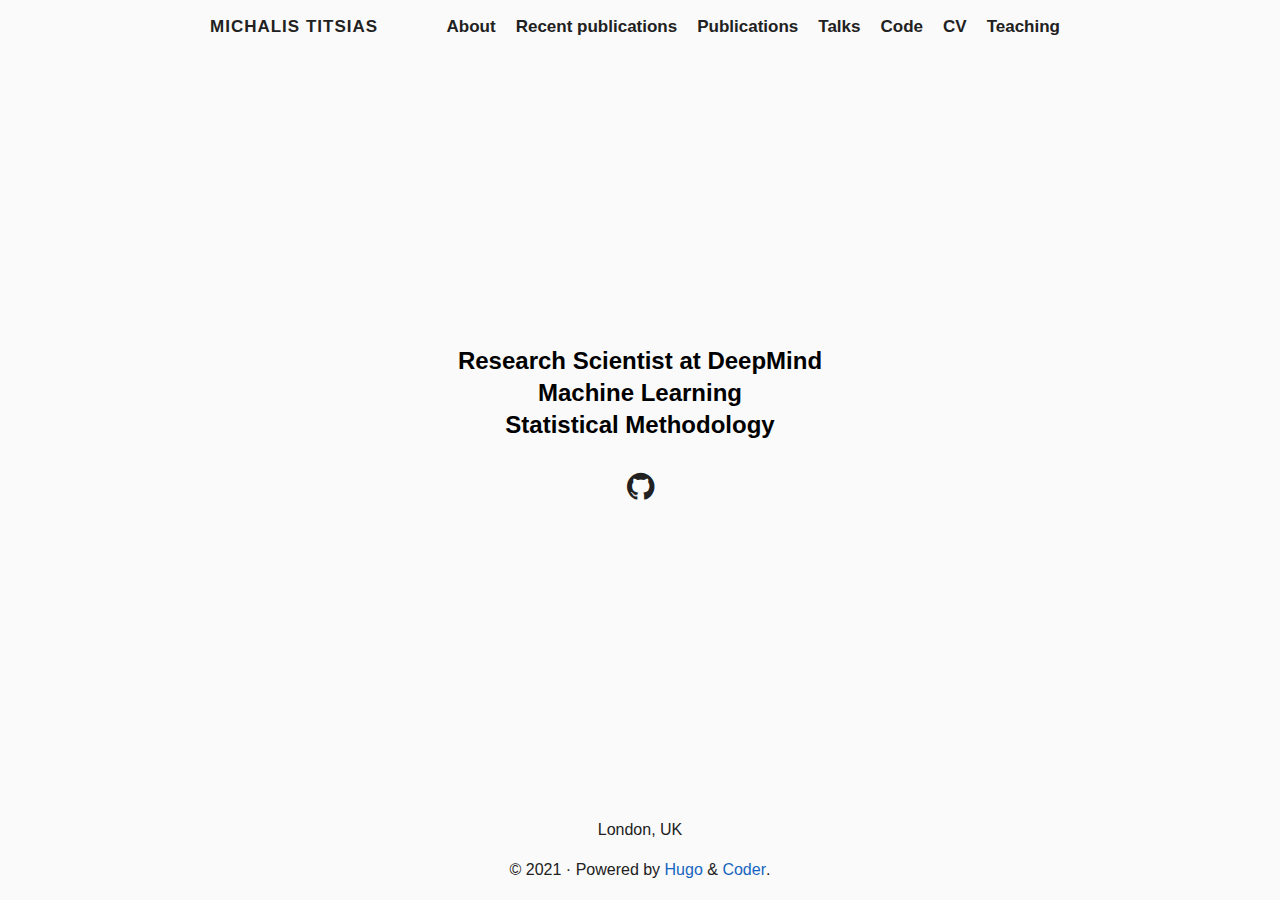
==== index.html @ 5d1ee948 "updates" ====
<!DOCTYPE html>
<html lang="en">

  <head>
    <meta charset="utf-8">
    <meta name="viewport" content="width=device-width, initial-scale=1.0">
    <meta http-equiv="Content-Language" content="en">
    <meta name="color-scheme" content="light dark">

    
      <meta http-equiv="Content-Security-Policy" content="upgrade-insecure-requests; block-all-mixed-content; default-src 'self'; child-src 'self'; font-src 'self' https://fonts.gstatic.com https://cdn.jsdelivr.net/; form-action 'self'; frame-src 'self'; img-src 'self'; object-src 'none'; style-src 'self' 'unsafe-inline' https://fonts.googleapis.com/ https://cdn.jsdelivr.net/; script-src 'self' 'unsafe-inline' https://www.google-analytics.com; prefetch-src 'self'; connect-src 'self' https://www.google-analytics.com;">

    

    
    <meta name="description" content="Michalis Titsias website">
    <meta name="keywords" content="machine learning, research, personal">

    <meta name="twitter:card" content="summary"/>
<meta name="twitter:title" content="Michalis Titsias"/>
<meta name="twitter:description" content="Michalis Titsias website"/>

    <meta property="og:title" content="Michalis Titsias" />
<meta property="og:description" content="Michalis Titsias website" />
<meta property="og:type" content="website" />
<meta property="og:url" content="http://www.example.com/" />



    <title>Michalis Titsias</title>

    
      <link rel="canonical" href="http://www.example.com/">
    

    <link rel="preload" href="/fonts/forkawesome-webfont.woff2?v=1.2.0" as="font" type="font/woff2" crossorigin>

    
      
      
      <link rel="stylesheet" href="/css/coder.min.f4b9c69e72abd91b9f4a76aef01000bb47e1394b74d4f9928d86a67f8f2f0712.css" integrity="sha256-9LnGnnKr2RufSnau8BAAu0fhOUt01PmSjYamf48vBxI=" crossorigin="anonymous" media="screen" />
    

    

    

    

    

    <link rel="icon" type="image/png" href="/images/favicon-32x32.png" sizes="32x32">
    <link rel="icon" type="image/png" href="/images/favicon-16x16.png" sizes="16x16">

    <link rel="apple-touch-icon" href="/images/apple-touch-icon.png">
    <link rel="apple-touch-icon" sizes="180x180" href="/images/apple-touch-icon.png">

    <link rel="alternate" type="application/rss+xml" href="/index.xml" title="Michalis Titsias" />
    <meta name="generator" content="Hugo 0.82.1" />
  </head>

  
  
  <body class="preload-transitions colorscheme-light">
    

    <main class="wrapper">
      <nav class="navigation">
  <section class="container">
    <a class="navigation-title" href="/">
      Michalis Titsias
    </a>
    
      <input type="checkbox" id="menu-toggle" />
      <label class="menu-button float-right" for="menu-toggle">
        <i class="fa fa-bars fa-fw" aria-hidden="true"></i>
      </label>
      <ul class="navigation-list">
        
          
            <li class="navigation-item">
              <a class="navigation-link" href="/about/">About</a>
            </li>
          
            <li class="navigation-item">
              <a class="navigation-link" href="/recent_publications/">Recent publications</a>
            </li>
          
            <li class="navigation-item">
              <a class="navigation-link" href="/publications/">Publications</a>
            </li>
          
            <li class="navigation-item">
              <a class="navigation-link" href="/talks/">Talks</a>
            </li>
          
            <li class="navigation-item">
              <a class="navigation-link" href="/code/">Code</a>
            </li>
          
            <li class="navigation-item">
              <a class="navigation-link" href="/cv/">CV</a>
            </li>
          
            <li class="navigation-item">
              <a class="navigation-link" href="/teaching/">Teaching</a>
            </li>
          
        
        
      </ul>
    
  </section>
</nav>


      <div class="content">
        
  <section class="container centered">
  <div class="about">
    
    
    <h1></h1>
    
    <h2>Research Scientist at DeepMind<br>Machine Learning<br>Statistical Methodology<br></h2>
    
    
    <ul>
      
        
          <li>
            <a href="https://github.com/mtitsias/" aria-label="Github"   >
              <i class="fa fa-github" aria-hidden="true"></i>
            </a>
          </li>
        
      
    </ul>
    
  </div>
</section>


      </div>

      
  <footer class="footer">
    <section class="container">
      
        <p>London, UK</p>
      
      
        ©
        
        2021
        
      
      
         · 
        Powered by <a href="https://gohugo.io/">Hugo</a> & <a href="https://github.com/luizdepra/hugo-coder/">Coder</a>.
      
      
        
      
    </section>
  </footer>


    </main>

    
      
      <script src="/js/coder.min.03b17769f4f91ae35667e1f2a1ca8c16f50562576cf90ff32b3179926914daa5.js" integrity="sha256-A7F3afT5GuNWZ&#43;HyocqMFvUFYlds&#43;Q/zKzF5kmkU2qU="></script>
    

    

    

    

    

    

    

    

    
  </body>

</html>
---- css/coder.min.f4b9c69e72abd91b9f4a76aef01000bb47e1394b74d4f9928d86a67f8f2f0712.css ----
@charset "UTF-8";/*!normalize.css v8.0.1 | MIT License | github.com/necolas/normalize.css*/html{line-height:1.15;-webkit-text-size-adjust:100%}body{margin:0}main{display:block}h1{font-size:2em;margin:.67em 0}hr{box-sizing:content-box;height:0;overflow:visible}pre{font-family:monospace,monospace;font-size:1em}a{background-color:initial;word-wrap:break-word}abbr[title]{border-bottom:none;text-decoration:underline;text-decoration:underline dotted}b,strong{font-weight:bolder}code,kbd,samp{font-family:monospace,monospace;font-size:1em}small{font-size:80%}sub,sup{font-size:75%;line-height:0;position:relative;vertical-align:baseline}sub{bottom:-.25em}sup{top:-.5em}img{border-style:none}button,input,optgroup,select,textarea{font-family:inherit;font-size:100%;line-height:1.15;margin:0}button,input{overflow:visible}button,select{text-transform:none}button,[type=button],[type=reset],[type=submit]{-webkit-appearance:button}button::-moz-focus-inner,[type=button]::-moz-focus-inner,[type=reset]::-moz-focus-inner,[type=submit]::-moz-focus-inner{border-style:none;padding:0}button:-moz-focusring,[type=button]:-moz-focusring,[type=reset]:-moz-focusring,[type=submit]:-moz-focusring{outline:1px dotted ButtonText}fieldset{padding:.35em .75em .625em}legend{box-sizing:border-box;color:inherit;display:table;max-width:100%;padding:0;white-space:normal}progress{vertical-align:baseline}textarea{overflow:auto}[type=checkbox],[type=radio]{box-sizing:border-box;padding:0}[type=number]::-webkit-inner-spin-button,[type=number]::-webkit-outer-spin-button{height:auto}[type=search]{-webkit-appearance:textfield;outline-offset:-2px}[type=search]::-webkit-search-decoration{-webkit-appearance:none}::-webkit-file-upload-button{-webkit-appearance:button;font:inherit}details{display:block}summary{display:list-item}template{display:none}[hidden]{display:none}/*!Fork Awesome 1.2.0
License - https://forkaweso.me/Fork-Awesome/license
Copyright 2018 Dave Gandy & Fork Awesome
Permission is hereby granted, free of charge, to any person obtaining a copy of this software and associated documentation files (the "Software"), to deal in the Software without restriction, including without limitation the rights to use, copy, modify, merge, publish, distribute, sublicense, and/or sell copies of the Software, and to permit persons to whom the Software is furnished to do so, subject to the following conditions:
The above copyright notice and this permission notice shall be included in all copies or substantial portions of the Software.
THE SOFTWARE IS PROVIDED "AS IS", WITHOUT WARRANTY OF ANY KIND, EXPRESS OR IMPLIED, INCLUDING BUT NOT LIMITED TO THE WARRANTIES OF MERCHANTABILITY, FITNESS FOR A PARTICULAR PURPOSE AND NONINFRINGEMENT. IN NO EVENT SHALL THE AUTHORS OR COPYRIGHT HOLDERS BE LIABLE FOR ANY CLAIM, DAMAGES OR OTHER LIABILITY, WHETHER IN AN ACTION OF CONTRACT, TORT OR OTHERWISE, ARISING FROM, OUT OF OR IN CONNECTION WITH THE SOFTWARE OR THE USE OR OTHER DEALINGS IN THE SOFTWARE.*/@font-face{font-family:forkawesome;src:url(../fonts/forkawesome-webfont.eot?v=1.2.0);src:url(../fonts/forkawesome-webfont.eot?#iefix&v=1.2.0)format("embedded-opentype"),url(../fonts/forkawesome-webfont.woff2?v=1.2.0)format("woff2"),url(../fonts/forkawesome-webfont.woff?v=1.2.0)format("woff"),url(../fonts/forkawesome-webfont.ttf?v=1.2.0)format("truetype"),url(../fonts/forkawesome-webfont.svg?v=1.2.0#forkawesomeregular)format("svg");font-weight:400;font-style:normal;font-display:block}.fa{display:inline-block;font:14px/1 ForkAwesome;font-size:inherit;text-rendering:auto;-webkit-font-smoothing:antialiased;-moz-osx-font-smoothing:grayscale}.fa-lg{font-size:1.33333333em;line-height:.75em;vertical-align:-15%}.fa-2x{font-size:2em}.fa-3x{font-size:3em}.fa-4x{font-size:4em}.fa-5x{font-size:5em}.fa-fw{width:1.28571429em;text-align:center}.fa-ul{padding-left:0;margin-left:2.14285714em;list-style-type:none}.fa-ul>li{position:relative}.fa-li{position:absolute;left:-2.14285714em;width:2.14285714em;top:.14285714em;text-align:center}.fa-li.fa-lg{left:-1.85714286em}.fa-border{padding:.2em .25em .15em;border:solid .08em #eee;border-radius:.1em}.fa-pull-left{float:left}.fa-pull-right{float:right}.fa.fa-pull-left{margin-right:.3em}.fa.fa-pull-right{margin-left:.3em}.pull-right{float:right}.pull-left{float:left}.fa.pull-left{margin-right:.3em}.fa.pull-right{margin-left:.3em}.fa-spin{-webkit-animation:fa-spin 2s infinite linear;animation:fa-spin 2s infinite linear}.fa-pulse{-webkit-animation:fa-spin 1s infinite steps(8);animation:fa-spin 1s infinite steps(8)}@-webkit-keyframes fa-spin{0%{-webkit-transform:rotate(0deg);transform:rotate(0deg)}100%{-webkit-transform:rotate(359deg);transform:rotate(359deg)}}@keyframes fa-spin{0%{-webkit-transform:rotate(0deg);transform:rotate(0deg)}100%{-webkit-transform:rotate(359deg);transform:rotate(359deg)}}.fa-rotate-90{-ms-filter:"progid:DXImageTransform.Microsoft.BasicImage(rotation=1)";-webkit-transform:rotate(90deg);-ms-transform:rotate(90deg);transform:rotate(90deg)}.fa-rotate-180{-ms-filter:"progid:DXImageTransform.Microsoft.BasicImage(rotation=2)";-webkit-transform:rotate(180deg);-ms-transform:rotate(180deg);transform:rotate(180deg)}.fa-rotate-270{-ms-filter:"progid:DXImageTransform.Microsoft.BasicImage(rotation=3)";-webkit-transform:rotate(270deg);-ms-transform:rotate(270deg);transform:rotate(270deg)}.fa-flip-horizontal{-ms-filter:"progid:DXImageTransform.Microsoft.BasicImage(rotation=0, mirror=1)";-webkit-transform:scale(-1,1);-ms-transform:scale(-1,1);transform:scale(-1,1)}.fa-flip-vertical{-ms-filter:"progid:DXImageTransform.Microsoft.BasicImage(rotation=2, mirror=1)";-webkit-transform:scale(1,-1);-ms-transform:scale(1,-1);transform:scale(1,-1)}:root .fa-rotate-90,:root .fa-rotate-180,:root .fa-rotate-270,:root .fa-flip-horizontal,:root .fa-flip-vertical{filter:none}.fa-stack{position:relative;display:inline-block;width:2em;height:2em;line-height:2em;vertical-align:middle}.fa-stack-1x,.fa-stack-2x{position:absolute;left:0;width:100%;text-align:center}.fa-stack-1x{line-height:inherit}.fa-stack-2x{font-size:2em}.fa-inverse{color:#fff}.fa-glass:before{content:"\f000"}.fa-music:before{content:"\f001"}.fa-search:before{content:"\f002"}.fa-envelope-o:before{content:"\f003"}.fa-heart:before{content:"\f004"}.fa-star:before{content:"\f005"}.fa-star-o:before{content:"\f006"}.fa-user:before{content:"\f007"}.fa-film:before{content:"\f008"}.fa-th-large:before{content:"\f009"}.fa-th:before{content:"\f00a"}.fa-th-list:before{content:"\f00b"}.fa-check:before{content:"\f00c"}.fa-remove:before,.fa-close:before,.fa-times:before{content:"\f00d"}.fa-search-plus:before{content:"\f00e"}.fa-search-minus:before{content:"\f010"}.fa-power-off:before{content:"\f011"}.fa-signal:before{content:"\f012"}.fa-gear:before,.fa-cog:before{content:"\f013"}.fa-trash-o:before{content:"\f014"}.fa-home:before{content:"\f015"}.fa-file-o:before{content:"\f016"}.fa-clock-o:before{content:"\f017"}.fa-road:before{content:"\f018"}.fa-download:before{content:"\f019"}.fa-arrow-circle-o-down:before{content:"\f01a"}.fa-arrow-circle-o-up:before{content:"\f01b"}.fa-inbox:before{content:"\f01c"}.fa-play-circle-o:before{content:"\f01d"}.fa-rotate-right:before,.fa-repeat:before{content:"\f01e"}.fa-sync:before,.fa-refresh:before{content:"\f021"}.fa-list-alt:before{content:"\f022"}.fa-lock:before{content:"\f023"}.fa-flag:before{content:"\f024"}.fa-headphones:before{content:"\f025"}.fa-volume-off:before{content:"\f026"}.fa-volume-down:before{content:"\f027"}.fa-volume-up:before{content:"\f028"}.fa-qrcode:before{content:"\f029"}.fa-barcode:before{content:"\f02a"}.fa-tag:before{content:"\f02b"}.fa-tags:before{content:"\f02c"}.fa-book:before{content:"\f02d"}.fa-bookmark:before{content:"\f02e"}.fa-print:before{content:"\f02f"}.fa-camera:before{content:"\f030"}.fa-font:before{content:"\f031"}.fa-bold:before{content:"\f032"}.fa-italic:before{content:"\f033"}.fa-text-height:before{content:"\f034"}.fa-text-width:before{content:"\f035"}.fa-align-left:before{content:"\f036"}.fa-align-center:before{content:"\f037"}.fa-align-right:before{content:"\f038"}.fa-align-justify:before{content:"\f039"}.fa-list:before{content:"\f03a"}.fa-dedent:before,.fa-outdent:before{content:"\f03b"}.fa-indent:before{content:"\f03c"}.fa-video:before,.fa-video-camera:before{content:"\f03d"}.fa-photo:before,.fa-image:before,.fa-picture-o:before{content:"\f03e"}.fa-pencil:before{content:"\f040"}.fa-map-marker:before{content:"\f041"}.fa-adjust:before{content:"\f042"}.fa-tint:before{content:"\f043"}.fa-edit:before,.fa-pencil-square-o:before{content:"\f044"}.fa-share-square-o:before{content:"\f045"}.fa-check-square-o:before{content:"\f046"}.fa-arrows:before{content:"\f047"}.fa-step-backward:before{content:"\f048"}.fa-fast-backward:before{content:"\f049"}.fa-backward:before{content:"\f04a"}.fa-play:before{content:"\f04b"}.fa-pause:before{content:"\f04c"}.fa-stop:before{content:"\f04d"}.fa-forward:before{content:"\f04e"}.fa-fast-forward:before{content:"\f050"}.fa-step-forward:before{content:"\f051"}.fa-eject:before{content:"\f052"}.fa-chevron-left:before{content:"\f053"}.fa-chevron-right:before{content:"\f054"}.fa-plus-circle:before{content:"\f055"}.fa-minus-circle:before{content:"\f056"}.fa-times-circle:before{content:"\f057"}.fa-check-circle:before{content:"\f058"}.fa-question-circle:before{content:"\f059"}.fa-info-circle:before{content:"\f05a"}.fa-crosshairs:before{content:"\f05b"}.fa-times-circle-o:before{content:"\f05c"}.fa-check-circle-o:before{content:"\f05d"}.fa-ban:before{content:"\f05e"}.fa-arrow-left:before{content:"\f060"}.fa-arrow-right:before{content:"\f061"}.fa-arrow-up:before{content:"\f062"}.fa-arrow-down:before{content:"\f063"}.fa-mail-forward:before,.fa-share:before{content:"\f064"}.fa-expand:before{content:"\f065"}.fa-compress:before{content:"\f066"}.fa-plus:before{content:"\f067"}.fa-minus:before{content:"\f068"}.fa-asterisk:before{content:"\f069"}.fa-exclamation-circle:before{content:"\f06a"}.fa-gift:before{content:"\f06b"}.fa-leaf:before{content:"\f06c"}.fa-fire:before{content:"\f06d"}.fa-eye:before{content:"\f06e"}.fa-eye-slash:before{content:"\f070"}.fa-warning:before,.fa-exclamation-triangle:before{content:"\f071"}.fa-plane:before{content:"\f072"}.fa-calendar:before{content:"\f073"}.fa-random:before{content:"\f074"}.fa-comment:before{content:"\f075"}.fa-magnet:before{content:"\f076"}.fa-chevron-up:before{content:"\f077"}.fa-chevron-down:before{content:"\f078"}.fa-retweet:before{content:"\f079"}.fa-shopping-cart:before{content:"\f07a"}.fa-folder:before{content:"\f07b"}.fa-folder-open:before{content:"\f07c"}.fa-arrows-v:before{content:"\f07d"}.fa-arrows-h:before{content:"\f07e"}.fa-bar-chart-o:before,.fa-bar-chart:before{content:"\f080"}.fa-twitter-square:before{content:"\f081"}.fa-facebook-square:before{content:"\f082"}.fa-camera-retro:before{content:"\f083"}.fa-key:before{content:"\f084"}.fa-gears:before,.fa-cogs:before{content:"\f085"}.fa-comments:before{content:"\f086"}.fa-thumbs-o-up:before{content:"\f087"}.fa-thumbs-o-down:before{content:"\f088"}.fa-star-half:before{content:"\f089"}.fa-heart-o:before{content:"\f08a"}.fa-sign-out:before{content:"\f08b"}.fa-linkedin-square:before{content:"\f08c"}.fa-thumb-tack:before{content:"\f08d"}.fa-external-link:before{content:"\f08e"}.fa-sign-in:before{content:"\f090"}.fa-trophy:before{content:"\f091"}.fa-github-square:before{content:"\f092"}.fa-upload:before{content:"\f093"}.fa-lemon-o:before{content:"\f094"}.fa-phone:before{content:"\f095"}.fa-square-o:before{content:"\f096"}.fa-bookmark-o:before{content:"\f097"}.fa-phone-square:before{content:"\f098"}.fa-twitter:before{content:"\f099"}.fa-facebook-f:before,.fa-facebook:before{content:"\f09a"}.fa-github:before{content:"\f09b"}.fa-unlock:before{content:"\f09c"}.fa-credit-card:before{content:"\f09d"}.fa-feed:before,.fa-rss:before{content:"\f09e"}.fa-hdd-o:before{content:"\f0a0"}.fa-bullhorn:before{content:"\f0a1"}.fa-bell-o:before{content:"\f0f3"}.fa-certificate:before{content:"\f0a3"}.fa-hand-o-right:before{content:"\f0a4"}.fa-hand-o-left:before{content:"\f0a5"}.fa-hand-o-up:before{content:"\f0a6"}.fa-hand-o-down:before{content:"\f0a7"}.fa-arrow-circle-left:before{content:"\f0a8"}.fa-arrow-circle-right:before{content:"\f0a9"}.fa-arrow-circle-up:before{content:"\f0aa"}.fa-arrow-circle-down:before{content:"\f0ab"}.fa-globe:before{content:"\f0ac"}.fa-globe-e:before{content:"\f304"}.fa-globe-w:before{content:"\f305"}.fa-wrench:before{content:"\f0ad"}.fa-tasks:before{content:"\f0ae"}.fa-filter:before{content:"\f0b0"}.fa-briefcase:before{content:"\f0b1"}.fa-arrows-alt:before{content:"\f0b2"}.fa-community:before,.fa-group:before,.fa-users:before{content:"\f0c0"}.fa-chain:before,.fa-link:before{content:"\f0c1"}.fa-cloud:before{content:"\f0c2"}.fa-flask:before{content:"\f0c3"}.fa-cut:before,.fa-scissors:before{content:"\f0c4"}.fa-copy:before,.fa-files-o:before{content:"\f0c5"}.fa-paperclip:before{content:"\f0c6"}.fa-save:before,.fa-floppy-o:before{content:"\f0c7"}.fa-square:before{content:"\f0c8"}.fa-navicon:before,.fa-reorder:before,.fa-bars:before{content:"\f0c9"}.fa-list-ul:before{content:"\f0ca"}.fa-list-ol:before{content:"\f0cb"}.fa-strikethrough:before{content:"\f0cc"}.fa-underline:before{content:"\f0cd"}.fa-table:before{content:"\f0ce"}.fa-magic:before{content:"\f0d0"}.fa-truck:before{content:"\f0d1"}.fa-pinterest:before{content:"\f0d2"}.fa-pinterest-square:before{content:"\f0d3"}.fa-google-plus-square:before{content:"\f0d4"}.fa-google-plus-g:before,.fa-google-plus:before{content:"\f0d5"}.fa-money:before{content:"\f0d6"}.fa-caret-down:before{content:"\f0d7"}.fa-caret-up:before{content:"\f0d8"}.fa-caret-left:before{content:"\f0d9"}.fa-caret-right:before{content:"\f0da"}.fa-columns:before{content:"\f0db"}.fa-unsorted:before,.fa-sort:before{content:"\f0dc"}.fa-sort-down:before,.fa-sort-desc:before{content:"\f0dd"}.fa-sort-up:before,.fa-sort-asc:before{content:"\f0de"}.fa-envelope:before{content:"\f0e0"}.fa-linkedin:before{content:"\f0e1"}.fa-rotate-left:before,.fa-undo:before{content:"\f0e2"}.fa-legal:before,.fa-gavel:before{content:"\f0e3"}.fa-dashboard:before,.fa-tachometer:before{content:"\f0e4"}.fa-comment-o:before{content:"\f0e5"}.fa-comments-o:before{content:"\f0e6"}.fa-flash:before,.fa-bolt:before{content:"\f0e7"}.fa-sitemap:before{content:"\f0e8"}.fa-umbrella:before{content:"\f0e9"}.fa-paste:before,.fa-clipboard:before{content:"\f0ea"}.fa-lightbulb-o:before{content:"\f0eb"}.fa-exchange:before{content:"\f0ec"}.fa-cloud-download:before{content:"\f0ed"}.fa-cloud-upload:before{content:"\f0ee"}.fa-user-md:before{content:"\f0f0"}.fa-stethoscope:before{content:"\f0f1"}.fa-suitcase:before{content:"\f0f2"}.fa-bell:before{content:"\f0a2"}.fa-coffee:before{content:"\f0f4"}.fa-utensils:before,.fa-cutlery:before{content:"\f0f5"}.fa-file-text-o:before{content:"\f0f6"}.fa-building-o:before{content:"\f0f7"}.fa-hospital-o:before{content:"\f0f8"}.fa-ambulance:before{content:"\f0f9"}.fa-medkit:before{content:"\f0fa"}.fa-fighter-jet:before{content:"\f0fb"}.fa-beer:before{content:"\f0fc"}.fa-h-square:before{content:"\f0fd"}.fa-plus-square:before{content:"\f0fe"}.fa-angle-double-left:before{content:"\f100"}.fa-angle-double-right:before{content:"\f101"}.fa-angle-double-up:before{content:"\f102"}.fa-angle-double-down:before{content:"\f103"}.fa-angle-left:before{content:"\f104"}.fa-angle-right:before{content:"\f105"}.fa-angle-up:before{content:"\f106"}.fa-angle-down:before{content:"\f107"}.fa-desktop:before{content:"\f108"}.fa-laptop:before{content:"\f109"}.fa-tablet:before{content:"\f10a"}.fa-mobile-phone:before,.fa-mobile:before{content:"\f10b"}.fa-circle-o:before{content:"\f10c"}.fa-quote-left:before{content:"\f10d"}.fa-quote-right:before{content:"\f10e"}.fa-spinner:before{content:"\f110"}.fa-circle:before{content:"\f111"}.fa-mail-reply:before,.fa-reply:before{content:"\f112"}.fa-github-alt:before{content:"\f113"}.fa-folder-o:before{content:"\f114"}.fa-folder-open-o:before{content:"\f115"}.fa-smile-o:before{content:"\f118"}.fa-frown-o:before{content:"\f119"}.fa-meh-o:before{content:"\f11a"}.fa-gamepad:before{content:"\f11b"}.fa-keyboard-o:before{content:"\f11c"}.fa-flag-o:before{content:"\f11d"}.fa-flag-checkered:before{content:"\f11e"}.fa-terminal:before{content:"\f120"}.fa-code:before{content:"\f121"}.fa-mail-reply-all:before,.fa-reply-all:before{content:"\f122"}.fa-star-half-empty:before,.fa-star-half-full:before,.fa-star-half-o:before{content:"\f123"}.fa-location-arrow:before{content:"\f124"}.fa-crop:before{content:"\f125"}.fa-code-fork:before{content:"\f126"}.fa-unlink:before,.fa-chain-broken:before{content:"\f127"}.fa-question:before{content:"\f128"}.fa-info:before{content:"\f129"}.fa-exclamation:before{content:"\f12a"}.fa-superscript:before{content:"\f12b"}.fa-subscript:before{content:"\f12c"}.fa-eraser:before{content:"\f12d"}.fa-puzzle-piece:before{content:"\f12e"}.fa-microphone:before{content:"\f130"}.fa-microphone-slash:before{content:"\f131"}.fa-shield:before{content:"\f132"}.fa-calendar-o:before{content:"\f133"}.fa-fire-extinguisher:before{content:"\f134"}.fa-rocket:before{content:"\f135"}.fa-maxcdn:before{content:"\f136"}.fa-chevron-circle-left:before{content:"\f137"}.fa-chevron-circle-right:before{content:"\f138"}.fa-chevron-circle-up:before{content:"\f139"}.fa-chevron-circle-down:before{content:"\f13a"}.fa-html5:before{content:"\f13b"}.fa-css3:before{content:"\f13c"}.fa-anchor:before{content:"\f13d"}.fa-unlock-alt:before{content:"\f13e"}.fa-bullseye:before{content:"\f140"}.fa-ellipsis-h:before{content:"\f141"}.fa-ellipsis-v:before{content:"\f142"}.fa-rss-square:before{content:"\f143"}.fa-play-circle:before{content:"\f144"}.fa-ticket:before{content:"\f145"}.fa-minus-square:before{content:"\f146"}.fa-minus-square-o:before{content:"\f147"}.fa-level-up:before{content:"\f148"}.fa-level-down:before{content:"\f149"}.fa-check-square:before{content:"\f14a"}.fa-pencil-square:before{content:"\f14b"}.fa-external-link-square:before{content:"\f14c"}.fa-share-square:before{content:"\f14d"}.fa-compass:before{content:"\f14e"}.fa-toggle-down:before,.fa-caret-square-o-down:before{content:"\f150"}.fa-toggle-up:before,.fa-caret-square-o-up:before{content:"\f151"}.fa-toggle-right:before,.fa-caret-square-o-right:before{content:"\f152"}.fa-euro:before,.fa-eur:before{content:"\f153"}.fa-pound:before,.fa-gbp:before{content:"\f154"}.fa-dollar:before,.fa-usd:before{content:"\f155"}.fa-rupee:before,.fa-inr:before{content:"\f156"}.fa-cny:before,.fa-rmb:before,.fa-yen:before,.fa-jpy:before{content:"\f157"}.fa-ruble:before,.fa-rouble:before,.fa-rub:before{content:"\f158"}.fa-won:before,.fa-krw:before{content:"\f159"}.fa-bitcoin:before,.fa-btc:before{content:"\f15a"}.fa-file:before{content:"\f15b"}.fa-file-text:before{content:"\f15c"}.fa-sort-alpha-down:before,.fa-sort-alpha-asc:before{content:"\f15d"}.fa-sort-alpha-up:before,.fa-sort-alpha-desc:before{content:"\f15e"}.fa-sort-amount-down:before,.fa-sort-amount-asc:before{content:"\f160"}.fa-sort-amount-up:before,.fa-sort-amount-desc:before{content:"\f161"}.fa-sort-numeric-down:before,.fa-sort-numeric-asc:before{content:"\f162"}.fa-sort-numeric-up:before,.fa-sort-numeric-desc:before{content:"\f163"}.fa-thumbs-up:before{content:"\f164"}.fa-thumbs-down:before{content:"\f165"}.fa-youtube-square:before{content:"\f166"}.fa-youtube:before{content:"\f167"}.fa-xing:before{content:"\f168"}.fa-xing-square:before{content:"\f169"}.fa-youtube-play:before{content:"\f16a"}.fa-dropbox:before{content:"\f16b"}.fa-stack-overflow:before{content:"\f16c"}.fa-instagram:before{content:"\f16d"}.fa-flickr:before{content:"\f16e"}.fa-adn:before{content:"\f170"}.fa-bitbucket:before{content:"\f171"}.fa-bitbucket-square:before{content:"\f172"}.fa-tumblr:before{content:"\f173"}.fa-tumblr-square:before{content:"\f174"}.fa-long-arrow-down:before{content:"\f175"}.fa-long-arrow-up:before{content:"\f176"}.fa-long-arrow-left:before{content:"\f177"}.fa-long-arrow-right:before{content:"\f178"}.fa-apple:before{content:"\f179"}.fa-windows:before{content:"\f17a"}.fa-android:before{content:"\f17b"}.fa-linux:before{content:"\f17c"}.fa-dribbble:before{content:"\f17d"}.fa-skype:before{content:"\f17e"}.fa-foursquare:before{content:"\f180"}.fa-trello:before{content:"\f181"}.fa-female:before{content:"\f182"}.fa-male:before{content:"\f183"}.fa-gittip:before,.fa-gratipay:before{content:"\f184"}.fa-sun-o:before{content:"\f185"}.fa-moon-o:before{content:"\f186"}.fa-archive:before{content:"\f187"}.fa-bug:before{content:"\f188"}.fa-vk:before{content:"\f189"}.fa-weibo:before{content:"\f18a"}.fa-renren:before{content:"\f18b"}.fa-pagelines:before{content:"\f18c"}.fa-stack-exchange:before{content:"\f18d"}.fa-arrow-circle-o-right:before{content:"\f18e"}.fa-arrow-circle-o-left:before{content:"\f190"}.fa-toggle-left:before,.fa-caret-square-o-left:before{content:"\f191"}.fa-dot-circle-o:before{content:"\f192"}.fa-wheelchair:before{content:"\f193"}.fa-vimeo-square:before{content:"\f194"}.fa-turkish-lira:before,.fa-try:before{content:"\f195"}.fa-plus-square-o:before{content:"\f196"}.fa-space-shuttle:before{content:"\f197"}.fa-slack:before{content:"\f198"}.fa-envelope-square:before{content:"\f199"}.fa-wordpress:before{content:"\f19a"}.fa-openid:before{content:"\f19b"}.fa-institution:before,.fa-bank:before,.fa-university:before{content:"\f19c"}.fa-mortar-board:before,.fa-graduation-cap:before{content:"\f19d"}.fa-yahoo:before{content:"\f19e"}.fa-google:before{content:"\f1a0"}.fa-reddit:before{content:"\f1a1"}.fa-reddit-square:before{content:"\f1a2"}.fa-stumbleupon-circle:before{content:"\f1a3"}.fa-stumbleupon:before{content:"\f1a4"}.fa-delicious:before{content:"\f1a5"}.fa-digg:before{content:"\f1a6"}.fa-drupal:before{content:"\f1a9"}.fa-joomla:before{content:"\f1aa"}.fa-language:before{content:"\f1ab"}.fa-fax:before{content:"\f1ac"}.fa-building:before{content:"\f1ad"}.fa-child:before{content:"\f1ae"}.fa-paw:before{content:"\f1b0"}.fa-utensil-spoon:before,.fa-spoon:before{content:"\f1b1"}.fa-cube:before{content:"\f1b2"}.fa-cubes:before{content:"\f1b3"}.fa-behance:before{content:"\f1b4"}.fa-behance-square:before{content:"\f1b5"}.fa-steam:before{content:"\f1b6"}.fa-steam-square:before{content:"\f1b7"}.fa-recycle:before{content:"\f1b8"}.fa-automobile:before,.fa-car:before{content:"\f1b9"}.fa-cab:before,.fa-taxi:before{content:"\f1ba"}.fa-tree:before{content:"\f1bb"}.fa-spotify:before{content:"\f1bc"}.fa-deviantart:before{content:"\f1bd"}.fa-soundcloud:before{content:"\f1be"}.fa-database:before{content:"\f1c0"}.fa-file-pdf-o:before{content:"\f1c1"}.fa-file-word-o:before{content:"\f1c2"}.fa-file-excel-o:before{content:"\f1c3"}.fa-file-powerpoint-o:before{content:"\f1c4"}.fa-file-photo-o:before,.fa-file-picture-o:before,.fa-file-image-o:before{content:"\f1c5"}.fa-file-zip-o:before,.fa-file-archive-o:before{content:"\f1c6"}.fa-file-sound-o:before,.fa-file-audio-o:before{content:"\f1c7"}.fa-file-movie-o:before,.fa-file-video-o:before{content:"\f1c8"}.fa-file-code-o:before{content:"\f1c9"}.fa-vine:before{content:"\f1ca"}.fa-codepen:before{content:"\f1cb"}.fa-jsfiddle:before{content:"\f1cc"}.fa-life-bouy:before,.fa-life-buoy:before,.fa-life-saver:before,.fa-support:before,.fa-life-ring:before{content:"\f1cd"}.fa-circle-o-notch:before{content:"\f1ce"}.fa-ra:before,.fa-resistance:before,.fa-rebel:before{content:"\f1d0"}.fa-ge:before,.fa-empire:before{content:"\f1d1"}.fa-git-square:before{content:"\f1d2"}.fa-git:before{content:"\f1d3"}.fa-y-combinator-square:before,.fa-yc-square:before,.fa-hacker-news:before{content:"\f1d4"}.fa-tencent-weibo:before{content:"\f1d5"}.fa-qq:before{content:"\f1d6"}.fa-wechat:before,.fa-weixin:before{content:"\f1d7"}.fa-send:before,.fa-paper-plane:before{content:"\f1d8"}.fa-send-o:before,.fa-paper-plane-o:before{content:"\f1d9"}.fa-history:before{content:"\f1da"}.fa-circle-thin:before{content:"\f1db"}.fa-heading:before,.fa-header:before{content:"\f1dc"}.fa-paragraph:before{content:"\f1dd"}.fa-sliders:before{content:"\f1de"}.fa-share-alt:before{content:"\f1e0"}.fa-share-alt-square:before{content:"\f1e1"}.fa-bomb:before{content:"\f1e2"}.fa-soccer-ball-o:before,.fa-futbol-o:before{content:"\f1e3"}.fa-tty:before{content:"\f1e4"}.fa-binoculars:before{content:"\f1e5"}.fa-plug:before{content:"\f1e6"}.fa-slideshare:before{content:"\f1e7"}.fa-twitch:before{content:"\f1e8"}.fa-yelp:before{content:"\f1e9"}.fa-newspaper-o:before{content:"\f1ea"}.fa-wifi:before{content:"\f1eb"}.fa-calculator:before{content:"\f1ec"}.fa-paypal:before{content:"\f1ed"}.fa-google-wallet:before{content:"\f1ee"}.fa-cc-visa:before{content:"\f1f0"}.fa-cc-mastercard:before{content:"\f1f1"}.fa-cc-discover:before{content:"\f1f2"}.fa-cc-amex:before{content:"\f1f3"}.fa-cc-paypal:before{content:"\f1f4"}.fa-cc-stripe:before{content:"\f1f5"}.fa-bell-slash:before{content:"\f1f6"}.fa-bell-slash-o:before{content:"\f1f7"}.fa-trash:before{content:"\f1f8"}.fa-copyright:before{content:"\f1f9"}.fa-at:before{content:"\f1fa"}.fa-eyedropper:before{content:"\f1fb"}.fa-paint-brush:before{content:"\f1fc"}.fa-birthday-cake:before{content:"\f1fd"}.fa-area-chart:before{content:"\f1fe"}.fa-pie-chart:before{content:"\f200"}.fa-line-chart:before{content:"\f201"}.fa-lastfm:before{content:"\f202"}.fa-lastfm-square:before{content:"\f203"}.fa-toggle-off:before{content:"\f204"}.fa-toggle-on:before{content:"\f205"}.fa-bicycle:before{content:"\f206"}.fa-bus:before{content:"\f207"}.fa-ioxhost:before{content:"\f208"}.fa-angellist:before{content:"\f209"}.fa-closed-captioning:before,.fa-cc:before{content:"\f20a"}.fa-shekel:before,.fa-sheqel:before,.fa-ils:before{content:"\f20b"}.fa-meanpath:before{content:"\f20c"}.fa-buysellads:before{content:"\f20d"}.fa-connectdevelop:before{content:"\f20e"}.fa-dashcube:before{content:"\f210"}.fa-forumbee:before{content:"\f211"}.fa-leanpub:before{content:"\f212"}.fa-sellsy:before{content:"\f213"}.fa-shirtsinbulk:before{content:"\f214"}.fa-simplybuilt:before{content:"\f215"}.fa-skyatlas:before{content:"\f216"}.fa-cart-plus:before{content:"\f217"}.fa-cart-arrow-down:before{content:"\f218"}.fa-gem:before,.fa-diamond:before{content:"\f219"}.fa-ship:before{content:"\f21a"}.fa-user-secret:before{content:"\f21b"}.fa-motorcycle:before{content:"\f21c"}.fa-street-view:before{content:"\f21d"}.fa-heartbeat:before{content:"\f21e"}.fa-venus:before{content:"\f221"}.fa-mars:before{content:"\f222"}.fa-mercury:before{content:"\f223"}.fa-intersex:before,.fa-transgender:before{content:"\f224"}.fa-transgender-alt:before{content:"\f225"}.fa-venus-double:before{content:"\f226"}.fa-mars-double:before{content:"\f227"}.fa-venus-mars:before{content:"\f228"}.fa-mars-stroke:before{content:"\f229"}.fa-mars-stroke-v:before{content:"\f22a"}.fa-mars-stroke-h:before{content:"\f22b"}.fa-neuter:before{content:"\f22c"}.fa-genderless:before{content:"\f22d"}.fa-facebook-official:before{content:"\f230"}.fa-pinterest-p:before{content:"\f231"}.fa-whatsapp:before{content:"\f232"}.fa-server:before{content:"\f233"}.fa-user-plus:before{content:"\f234"}.fa-user-times:before{content:"\f235"}.fa-hotel:before,.fa-bed:before{content:"\f236"}.fa-viacoin:before{content:"\f237"}.fa-train:before{content:"\f238"}.fa-subway:before{content:"\f239"}.fa-medium:before{content:"\f23a"}.fa-medium-square:before{content:"\f2f8"}.fa-yc:before,.fa-y-combinator:before{content:"\f23b"}.fa-optin-monster:before{content:"\f23c"}.fa-opencart:before{content:"\f23d"}.fa-expeditedssl:before{content:"\f23e"}.fa-battery-4:before,.fa-battery:before,.fa-battery-full:before{content:"\f240"}.fa-battery-3:before,.fa-battery-three-quarters:before{content:"\f241"}.fa-battery-2:before,.fa-battery-half:before{content:"\f242"}.fa-battery-1:before,.fa-battery-quarter:before{content:"\f243"}.fa-battery-0:before,.fa-battery-empty:before{content:"\f244"}.fa-mouse-pointer:before{content:"\f245"}.fa-i-cursor:before{content:"\f246"}.fa-object-group:before{content:"\f247"}.fa-object-ungroup:before{content:"\f248"}.fa-sticky-note:before{content:"\f249"}.fa-sticky-note-o:before{content:"\f24a"}.fa-cc-jcb:before{content:"\f24b"}.fa-cc-diners-club:before{content:"\f24c"}.fa-clone:before{content:"\f24d"}.fa-balance-scale:before{content:"\f24e"}.fa-hourglass-o:before{content:"\f250"}.fa-hourglass-1:before,.fa-hourglass-start:before{content:"\f251"}.fa-hourglass-2:before,.fa-hourglass-half:before{content:"\f252"}.fa-hourglass-3:before,.fa-hourglass-end:before{content:"\f253"}.fa-hourglass:before{content:"\f254"}.fa-hand-grab-o:before,.fa-hand-rock-o:before{content:"\f255"}.fa-hand-stop-o:before,.fa-hand-paper-o:before{content:"\f256"}.fa-hand-scissors-o:before{content:"\f257"}.fa-hand-lizard-o:before{content:"\f258"}.fa-hand-spock-o:before{content:"\f259"}.fa-hand-pointer-o:before{content:"\f25a"}.fa-hand-peace-o:before{content:"\f25b"}.fa-trademark:before{content:"\f25c"}.fa-registered:before{content:"\f25d"}.fa-creative-commons:before{content:"\f25e"}.fa-gg:before{content:"\f260"}.fa-gg-circle:before{content:"\f261"}.fa-tripadvisor:before{content:"\f262"}.fa-odnoklassniki:before{content:"\f263"}.fa-odnoklassniki-square:before{content:"\f264"}.fa-get-pocket:before{content:"\f265"}.fa-wikipedia-w:before{content:"\f266"}.fa-safari:before{content:"\f267"}.fa-chrome:before{content:"\f268"}.fa-firefox:before{content:"\f269"}.fa-opera:before{content:"\f26a"}.fa-internet-explorer:before{content:"\f26b"}.fa-tv:before,.fa-television:before{content:"\f26c"}.fa-contao:before{content:"\f26d"}.fa-500px:before{content:"\f26e"}.fa-amazon:before{content:"\f270"}.fa-calendar-plus-o:before{content:"\f271"}.fa-calendar-minus-o:before{content:"\f272"}.fa-calendar-times-o:before{content:"\f273"}.fa-calendar-check-o:before{content:"\f274"}.fa-industry:before{content:"\f275"}.fa-map-pin:before{content:"\f276"}.fa-map-signs:before{content:"\f277"}.fa-map-o:before{content:"\f278"}.fa-map:before{content:"\f279"}.fa-commenting:before{content:"\f27a"}.fa-commenting-o:before{content:"\f27b"}.fa-houzz:before{content:"\f27c"}.fa-vimeo-v:before,.fa-vimeo:before{content:"\f27d"}.fa-black-tie:before{content:"\f27e"}.fa-fonticons:before{content:"\f280"}.fa-reddit-alien:before{content:"\f281"}.fa-edge:before{content:"\f282"}.fa-credit-card-alt:before{content:"\f283"}.fa-codiepie:before{content:"\f284"}.fa-modx:before{content:"\f285"}.fa-fort-awesome:before{content:"\f286"}.fa-usb:before{content:"\f287"}.fa-product-hunt:before{content:"\f288"}.fa-mixcloud:before{content:"\f289"}.fa-scribd:before{content:"\f28a"}.fa-pause-circle:before{content:"\f28b"}.fa-pause-circle-o:before{content:"\f28c"}.fa-stop-circle:before{content:"\f28d"}.fa-stop-circle-o:before{content:"\f28e"}.fa-shopping-bag:before{content:"\f290"}.fa-shopping-basket:before{content:"\f291"}.fa-hashtag:before{content:"\f292"}.fa-bluetooth:before{content:"\f293"}.fa-bluetooth-b:before{content:"\f294"}.fa-percent:before{content:"\f295"}.fa-gitlab:before{content:"\f296"}.fa-wpbeginner:before{content:"\f297"}.fa-wpforms:before{content:"\f298"}.fa-envira:before{content:"\f299"}.fa-universal-access:before{content:"\f29a"}.fa-wheelchair-alt:before{content:"\f29b"}.fa-question-circle-o:before{content:"\f29c"}.fa-blind:before{content:"\f29d"}.fa-audio-description:before{content:"\f29e"}.fa-phone-volume:before,.fa-volume-control-phone:before{content:"\f2a0"}.fa-braille:before{content:"\f2a1"}.fa-assistive-listening-systems:before{content:"\f2a2"}.fa-asl-interpreting:before,.fa-american-sign-language-interpreting:before{content:"\f2a3"}.fa-deafness:before,.fa-hard-of-hearing:before,.fa-deaf:before{content:"\f2a4"}.fa-glide:before{content:"\f2a5"}.fa-glide-g:before{content:"\f2a6"}.fa-signing:before,.fa-sign-language:before{content:"\f2a7"}.fa-low-vision:before{content:"\f2a8"}.fa-viadeo:before{content:"\f2a9"}.fa-viadeo-square:before{content:"\f2aa"}.fa-snapchat:before{content:"\f2ab"}.fa-snapchat-ghost:before{content:"\f2ac"}.fa-snapchat-square:before{content:"\f2ad"}.fa-first-order:before{content:"\f2b0"}.fa-yoast:before{content:"\f2b1"}.fa-themeisle:before{content:"\f2b2"}.fa-google-plus-circle:before,.fa-google-plus-official:before{content:"\f2b3"}.fa-fa:before,.fa-font-awesome:before{content:"\f2b4"}.fa-handshake-o:before{content:"\f2b5"}.fa-envelope-open:before{content:"\f2b6"}.fa-envelope-open-o:before{content:"\f2b7"}.fa-linode:before{content:"\f2b8"}.fa-address-book:before{content:"\f2b9"}.fa-address-book-o:before{content:"\f2ba"}.fa-vcard:before,.fa-address-card:before{content:"\f2bb"}.fa-vcard-o:before,.fa-address-card-o:before{content:"\f2bc"}.fa-user-circle:before{content:"\f2bd"}.fa-user-circle-o:before{content:"\f2be"}.fa-user-o:before{content:"\f2c0"}.fa-id-badge:before{content:"\f2c1"}.fa-drivers-license:before,.fa-id-card:before{content:"\f2c2"}.fa-drivers-license-o:before,.fa-id-card-o:before{content:"\f2c3"}.fa-quora:before{content:"\f2c4"}.fa-free-code-camp:before{content:"\f2c5"}.fa-telegram:before{content:"\f2c6"}.fa-thermometer-4:before,.fa-thermometer:before,.fa-thermometer-full:before{content:"\f2c7"}.fa-thermometer-3:before,.fa-thermometer-three-quarters:before{content:"\f2c8"}.fa-thermometer-2:before,.fa-thermometer-half:before{content:"\f2c9"}.fa-thermometer-1:before,.fa-thermometer-quarter:before{content:"\f2ca"}.fa-thermometer-0:before,.fa-thermometer-empty:before{content:"\f2cb"}.fa-shower:before{content:"\f2cc"}.fa-bathtub:before,.fa-s15:before,.fa-bath:before{content:"\f2cd"}.fa-podcast:before{content:"\f2ce"}.fa-window-maximize:before{content:"\f2d0"}.fa-window-minimize:before{content:"\f2d1"}.fa-window-restore:before{content:"\f2d2"}.fa-times-rectangle:before,.fa-window-close:before{content:"\f2d3"}.fa-times-rectangle-o:before,.fa-window-close-o:before{content:"\f2d4"}.fa-bandcamp:before{content:"\f2d5"}.fa-grav:before{content:"\f2d6"}.fa-etsy:before{content:"\f2d7"}.fa-imdb:before{content:"\f2d8"}.fa-ravelry:before{content:"\f2d9"}.fa-eercast:before{content:"\f2da"}.fa-microchip:before{content:"\f2db"}.fa-snowflake-o:before{content:"\f2dc"}.fa-superpowers:before{content:"\f2dd"}.fa-wpexplorer:before{content:"\f2de"}.fa-meetup:before{content:"\f2e0"}.fa-mastodon:before{content:"\f2e1"}.fa-mastodon-alt:before{content:"\f2e2"}.fa-fork-circle:before,.fa-fork-awesome:before{content:"\f2e3"}.fa-peertube:before{content:"\f2e4"}.fa-diaspora:before{content:"\f2e5"}.fa-friendica:before{content:"\f2e6"}.fa-gnu-social:before{content:"\f2e7"}.fa-liberapay-square:before{content:"\f2e8"}.fa-liberapay:before{content:"\f2e9"}.fa-ssb:before,.fa-scuttlebutt:before{content:"\f2ea"}.fa-hubzilla:before{content:"\f2eb"}.fa-social-home:before{content:"\f2ec"}.fa-artstation:before{content:"\f2ed"}.fa-discord:before{content:"\f2ee"}.fa-discord-alt:before{content:"\f2ef"}.fa-patreon:before{content:"\f2f0"}.fa-snowdrift:before{content:"\f2f1"}.fa-activitypub:before{content:"\f2f2"}.fa-ethereum:before{content:"\f2f3"}.fa-keybase:before{content:"\f2f4"}.fa-shaarli:before{content:"\f2f5"}.fa-shaarli-o:before{content:"\f2f6"}.fa-cut-key:before,.fa-key-modern:before{content:"\f2f7"}.fa-xmpp:before{content:"\f2f9"}.fa-archive-org:before{content:"\f2fc"}.fa-freedombox:before{content:"\f2fd"}.fa-facebook-messenger:before{content:"\f2fe"}.fa-debian:before{content:"\f2ff"}.fa-mastodon-square:before{content:"\f300"}.fa-tipeee:before{content:"\f301"}.fa-react:before{content:"\f302"}.fa-dogmazic:before{content:"\f303"}.fa-zotero:before{content:"\f309"}.fa-nodejs:before{content:"\f308"}.fa-nextcloud:before{content:"\f306"}.fa-nextcloud-square:before{content:"\f307"}.fa-hackaday:before{content:"\f30a"}.fa-laravel:before{content:"\f30b"}.fa-signalapp:before{content:"\f30c"}.fa-gnupg:before{content:"\f30d"}.fa-php:before{content:"\f30e"}.fa-ffmpeg:before{content:"\f30f"}.fa-joplin:before{content:"\f310"}.fa-syncthing:before{content:"\f311"}.fa-inkscape:before{content:"\f312"}.fa-matrix-org:before{content:"\f313"}.fa-pixelfed:before{content:"\f314"}.fa-bootstrap:before{content:"\f315"}.fa-dev-to:before{content:"\f316"}.fa-hashnode:before{content:"\f317"}.fa-jirafeau:before{content:"\f318"}.fa-emby:before{content:"\f319"}.fa-wikidata:before{content:"\f31a"}.fa-gimp:before{content:"\f31b"}.fa-c:before{content:"\f31c"}.fa-digitalocean:before{content:"\f31d"}.fa-att:before{content:"\f31e"}.fa-gitea:before{content:"\f31f"}.fa-file-epub:before{content:"\f321"}.fa-python:before{content:"\f322"}.fa-archlinux:before{content:"\f323"}.fa-pleroma:before{content:"\f324"}.fa-unsplash:before{content:"\f325"}.fa-hackster:before{content:"\f326"}.fa-spell-check:before{content:"\f327"}.fa-moon:before{content:"\f328"}.fa-sun:before{content:"\f329"}.fa-f-droid:before{content:"\f32a"}.fa-biometric:before{content:"\f32b"}.fa-wire:before{content:"\f32c"}.fa-tor-onion:before{content:"\f32e"}.fa-volume-mute:before{content:"\f32f"}.fa-bell-ringing:before{content:"\f32d"}.fa-bell-ringing-o:before{content:"\f330"}.fa-hal:before{content:"\f333"}.fa-jupyter:before{content:"\f335"}.fa-julia:before{content:"\f334"}.fa-classicpress:before{content:"\f331"}.fa-classicpress-circle:before{content:"\f332"}.fa-open-collective:before{content:"\f336"}.fa-orcid:before{content:"\f337"}.fa-researchgate:before{content:"\f338"}.fa-funkwhale:before{content:"\f339"}.fa-askfm:before{content:"\f33a"}.fa-blockstack:before{content:"\f33b"}.fa-boardgamegeek:before{content:"\f33c"}.fa-bunny:before{content:"\f35f"}.fa-buymeacoffee:before{content:"\f33d"}.fa-cc-by:before{content:"\f33e"}.fa-creative-commons-alt:before,.fa-cc-cc:before{content:"\f33f"}.fa-cc-nc-eu:before{content:"\f341"}.fa-cc-nc-jp:before{content:"\f342"}.fa-cc-nc:before{content:"\f340"}.fa-cc-nd:before{content:"\f343"}.fa-cc-pd:before{content:"\f344"}.fa-cc-remix:before{content:"\f345"}.fa-cc-sa:before{content:"\f346"}.fa-cc-share:before{content:"\f347"}.fa-cc-zero:before{content:"\f348"}.fa-conway-hacker:before,.fa-conway-glider:before{content:"\f349"}.fa-csharp:before{content:"\f34a"}.fa-email-bulk:before{content:"\f34b"}.fa-email-bulk-o:before{content:"\f34c"}.fa-gnu:before{content:"\f34d"}.fa-google-play:before{content:"\f34e"}.fa-heroku:before{content:"\f34f"}.fa-hassio:before,.fa-home-assistant:before{content:"\f350"}.fa-java:before{content:"\f351"}.fa-mariadb:before{content:"\f352"}.fa-markdown:before{content:"\f353"}.fa-mysql:before{content:"\f354"}.fa-nordcast:before{content:"\f355"}.fa-plume:before{content:"\f356"}.fa-postgresql:before{content:"\f357"}.fa-sass-alt:before{content:"\f359"}.fa-sass:before{content:"\f358"}.fa-skate:before{content:"\f35a"}.fa-sketchfab:before{content:"\f35b"}.fa-tex:before{content:"\f35c"}.fa-textpattern:before{content:"\f35d"}.fa-unity:before{content:"\f35e"}.sr-only{position:absolute;width:1px;height:1px;padding:0;margin:-1px;overflow:hidden;clip:rect(0,0,0,0);border:0}.sr-only-focusable:active,.sr-only-focusable:focus{position:static;width:auto;height:auto;margin:0;overflow:visible;clip:auto}*,*:after,*:before{box-sizing:inherit}html{box-sizing:border-box;font-size:62.5%}body{color:#212121;background-color:#fafafa;font-family:-apple-system,BlinkMacSystemFont,segoe ui,Roboto,Oxygen-Sans,Ubuntu,Cantarell,helvetica neue,Helvetica,pingfang sc,STXihei,华文细黑,microsoft yahei,微软雅黑,SimSun,宋体,Heiti,黑体,sans-serif;font-size:1.8em;font-weight:400;line-height:1.8em}@media only screen and (max-width:768px){body{font-size:1.6em;line-height:1.6em}}a{font-weight:500;color:#1565c0;text-decoration:none;transition:all .25s ease-in}a:focus,a:hover{text-decoration:underline}p{margin:2rem 0}h1,h2,h3,h4,h5,h6{font-family:-apple-system,BlinkMacSystemFont,segoe ui,Roboto,Oxygen-Sans,Ubuntu,Cantarell,helvetica neue,Helvetica,pingfang sc,STXihei,华文细黑,microsoft yahei,微软雅黑,SimSun,宋体,Heiti,黑体,sans-serif;font-weight:600;color:#000;margin:4rem 0 2.5rem}h1:hover .heading-link,h2:hover .heading-link,h3:hover .heading-link,h4:hover .heading-link,h5:hover .heading-link,h6:hover .heading-link{visibility:visible}h1 .heading-link,h2 .heading-link,h3 .heading-link,h4 .heading-link,h5 .heading-link,h6 .heading-link{color:#1565c0;font-weight:inherit;text-decoration:none;font-size:80%;visibility:hidden}h1 .title-link,h2 .title-link,h3 .title-link,h4 .title-link,h5 .title-link,h6 .title-link{color:inherit;font-weight:inherit;text-decoration:none}h1{font-size:3.2rem;line-height:3.6rem}@media only screen and (max-width:768px){h1{font-size:3rem;line-height:3.4rem}}h2{font-size:2.8rem;line-height:3.2rem}@media only screen and (max-width:768px){h2{font-size:2.6rem;line-height:3rem}}h3{font-size:2.4rem;line-height:2.8rem}@media only screen and (max-width:768px){h3{font-size:2.2rem;line-height:2.6rem}}h4{font-size:2.2rem;line-height:2.6rem}@media only screen and (max-width:768px){h4{font-size:2rem;line-height:2.4rem}}h5{font-size:2rem;line-height:2.4rem}@media only screen and (max-width:768px){h5{font-size:1.8rem;line-height:2.2rem}}h6{font-size:1.8rem;line-height:2.2rem}@media only screen and (max-width:768px){h6{font-size:1.6rem;line-height:2rem}}b,strong{font-weight:700}.highlight>div,.highlight>pre{margin:0 0 2rem;padding:1rem;border-radius:1rem;background-color:#e0e0e0!important}pre{display:block;font-family:SFMono-Regular,Consolas,Liberation Mono,Menlo,monospace;font-size:1.6rem;font-weight:400;line-height:2.6rem;overflow-x:auto;margin:0}pre code{display:inline-block;background-color:inherit;color:inherit}code{font-family:SFMono-Regular,Consolas,Liberation Mono,Menlo,monospace;font-size:1.6rem;font-weight:400;background-color:#e0e0e0;color:#212121;border-radius:.6rem;padding:.3rem .6rem}blockquote{border-left:2px solid #e0e0e0;padding-left:2rem;line-height:2.2rem;font-weight:400;font-style:italic}th,td{padding:1.6rem}table{border-collapse:collapse}table td,table th{border:2px solid #000}table tr:first-child th{border-top:0}table tr:last-child td{border-bottom:0}table tr td:first-child,table tr th:first-child{border-left:0}table tr td:last-child,table tr th:last-child{border-right:0}img{max-width:100%}figure{text-align:center}.preload-transitions *{-webkit-transition:none!important;-moz-transition:none!important;-ms-transition:none!important;-o-transition:none!important;transition:none!important}.wrapper{display:flex;flex-direction:column;min-height:100vh;width:100%}.container{margin:1rem auto;max-width:90rem;width:100%;padding-left:2rem;padding-right:2rem}.fab{font-weight:400}.fas{font-weight:700}.float-right{float:right}.float-left{float:left}.fab{font-weight:400}.fas{font-weight:900}.content{flex:1;display:flex;margin-top:1.6rem;margin-bottom:3.2rem}.content article details summary{cursor:pointer}.content article header{margin-top:6.4rem;margin-bottom:3.2rem}.content article header h1{font-size:4.2rem;line-height:4.6rem;margin:0}@media only screen and (max-width:768px){.content article header h1{font-size:4rem;line-height:4.4rem}}.content article footer{margin-top:4rem}.content article footer .see-also{margin:3.2rem 0}.content article footer .see-also h3{margin:3.2rem 0}.content article p{text-align:justify;text-justify:auto;hyphens:auto}.content .post .post-title{margin-bottom:.75em}.content .post .post-meta i{text-align:center;width:1.6rem;margin-left:0;margin-right:.5rem}.content .post .post-meta .date .posted-on{margin-left:0;margin-right:1.5rem}.content .post .post-meta .tags .tag{display:inline-block;padding:.3rem .6rem;background-color:#e0e0e0;border-radius:.6rem;line-height:1.4em}.content .post .post-meta .tags .tag a{color:#212121}.content .post .post-meta .tags .tag a:active{color:#212121}.content figure{margin:0;padding:0}.content figcaption p{text-align:center;font-style:italic;font-size:1.6rem;margin:0}.avatar img{width:20rem;height:auto;border-radius:50%}@media only screen and (max-width:768px){.avatar img{width:10rem}}.list ul{margin:3.2rem 0;list-style:none;padding:0}.list ul li{font-size:1.8rem}@media only screen and (max-width:768px){.list ul li{margin:1.6rem 0}}.list ul li .date{display:inline-block;flex:1;width:20rem;text-align:right;margin-right:3rem}@media only screen and (max-width:768px){.list ul li .date{display:block;text-align:left}}.list ul li .title{font-size:1.8rem;flex:2;color:#212121;font-family:-apple-system,BlinkMacSystemFont,segoe ui,Roboto,Oxygen-Sans,Ubuntu,Cantarell,helvetica neue,Helvetica,pingfang sc,STXihei,华文细黑,microsoft yahei,微软雅黑,SimSun,宋体,Heiti,黑体,sans-serif;font-weight:700}.list ul li .title:hover,.list ul li .title:focus{color:#1565c0}@media only screen and (min-width:768.1px){.list ul:not(.pagination) li{display:flex}}.centered{display:flex;align-items:center;justify-content:center}.centered .about{text-align:center}.centered .about h1{margin-top:2rem;margin-bottom:.5rem}.centered .about h2{margin-top:1rem;margin-bottom:.5rem;font-size:2.4rem}@media only screen and (max-width:768px){.centered .about h2{font-size:2rem}}.centered .about ul{list-style:none;margin:3rem 0 1rem;padding:0}.centered .about ul li{display:inline-block;position:relative}.centered .about ul li a{color:#212121;text-transform:uppercase;margin-left:1rem;margin-right:1rem;font-size:1.6rem}.centered .about ul li a:hover,.centered .about ul li a:focus{color:#1565c0}@media only screen and (max-width:768px){.centered .about ul li a{font-size:1.4rem}}.centered .about ul li a i{font-size:3.2rem}.centered .error{text-align:center}.centered .error h1{margin-top:2rem;margin-bottom:.5rem;font-size:4.6rem}@media only screen and (max-width:768px){.centered .error h1{font-size:3.2rem}}.centered .error h2{margin-top:2rem;margin-bottom:3.2rem;font-size:3.2rem}@media only screen and (max-width:768px){.centered .error h2{font-size:2.8rem}}.notice{border-radius:.2rem;position:relative;margin:2rem 0;padding:0 .75rem;overflow:auto}.notice .notice-title{position:relative;font-weight:700;margin:0 -.75rem;padding:.2rem 3.5rem;border-bottom:1px solid #fafafa}.notice .notice-title i{position:absolute;top:50%;left:1.8rem;transform:translate(-50%,-50%)}.notice .notice-content{display:block;margin:2rem}.notice.note{background-color:#7e57c21a}.notice.note .notice-title{background-color:#673ab71a}.notice.note .notice-title i{color:#5e35b1}.notice.tip{background-color:#26a69a1a}.notice.tip .notice-title{background-color:#0096881a}.notice.tip .notice-title i{color:#00897b}.notice.example{background-color:#8d6e631a}.notice.example .notice-title{background-color:#7955481a}.notice.example .notice-title i{color:#6d4c41}.notice.question{background-color:#9ccc651a}.notice.question .notice-title{background-color:#8bc34a1a}.notice.question .notice-title i{color:#7cb342}.notice.info{background-color:#42a5f51a}.notice.info .notice-title{background-color:#2196f31a}.notice.info .notice-title i{color:#1e88e5}.notice.warning{background-color:#ffca281a}.notice.warning .notice-title{background-color:#ffc1071a}.notice.warning .notice-title i{color:#ffb300}.notice.error{background-color:#ef53501a}.notice.error .notice-title{background-color:#f443361a}.notice.error .notice-title i{color:#e53935}.navigation{height:6rem;width:100%}.navigation a,.navigation span{display:inline;font-size:1.7rem;font-family:-apple-system,BlinkMacSystemFont,segoe ui,Roboto,Oxygen-Sans,Ubuntu,Cantarell,helvetica neue,Helvetica,pingfang sc,STXihei,华文细黑,microsoft yahei,微软雅黑,SimSun,宋体,Heiti,黑体,sans-serif;font-weight:600;color:#212121}.navigation a:hover,.navigation a:focus{color:#1565c0}.navigation .navigation-title{letter-spacing:.1rem;text-transform:uppercase}.navigation .navigation-list{float:right;list-style:none;margin-bottom:0;margin-top:0}@media only screen and (max-width:768px){.navigation .navigation-list{position:relative;top:2rem;right:0;z-index:5;visibility:hidden;opacity:0;padding:0;max-height:0;width:100%;background-color:#fafafa;border-top:solid 2px #e0e0e0;border-bottom:solid 2px #e0e0e0;transition:opacity .25s,max-height .15s linear}}.navigation .navigation-list .navigation-item{float:left;margin:0;position:relative}@media only screen and (max-width:768px){.navigation .navigation-list .navigation-item{float:none!important;text-align:center}.navigation .navigation-list .navigation-item a,.navigation .navigation-list .navigation-item span{line-height:5rem}}.navigation .navigation-list .navigation-item a,.navigation .navigation-list .navigation-item span{margin-left:1rem;margin-right:1rem}@media only screen and (max-width:768px){.navigation .navigation-list .separator{display:none}}@media only screen and (max-width:768px){.navigation .navigation-list .menu-separator{border-top:2px solid #212121;margin:0 8rem}.navigation .navigation-list .menu-separator span{display:none}}.navigation #dark-mode-toggle{margin:1.7rem 0;font-size:2.4rem;line-height:inherit;bottom:2rem;left:2rem;z-index:100;position:fixed}.navigation #menu-toggle{display:none}@media only screen and (max-width:768px){.navigation #menu-toggle:checked+label>i{color:#e0e0e0}.navigation #menu-toggle:checked+label+ul{visibility:visible;opacity:1;max-height:100rem}}.navigation .menu-button{display:none}@media only screen and (max-width:768px){.navigation .menu-button{position:relative;display:block;font-size:2.4rem;font-weight:400}}.navigation .menu-button i:hover,.navigation .menu-button i:focus{color:#000}.navigation i{color:#212121;cursor:pointer}.navigation i:hover,.navigation i:focus{color:#1565c0}.pagination{margin-top:6rem;text-align:center;font-family:-apple-system,BlinkMacSystemFont,segoe ui,Roboto,Oxygen-Sans,Ubuntu,Cantarell,helvetica neue,Helvetica,pingfang sc,STXihei,华文细黑,microsoft yahei,微软雅黑,SimSun,宋体,Heiti,黑体,sans-serif}.pagination li{display:inline;text-align:center;font-weight:700}.pagination li span{margin:0;text-align:center;width:3.2rem}.pagination li a{font-weight:300}.pagination li a span{margin:0;text-align:center;width:3.2rem}.taxonomy li{display:inline-block;margin:.9rem}.taxonomy .taxonomy-element{display:block;padding:.3rem .9rem;background-color:#e0e0e0;border-radius:.6rem}.taxonomy .taxonomy-element a{color:#212121}.taxonomy .taxonomy-element a:active{color:#212121}.footer{width:100%;text-align:center;font-size:1.6rem;line-height:2rem;margin-bottom:1rem}.footer a{color:#1565c0}.float-container{bottom:2rem;right:2rem;z-index:100;position:fixed;font-size:1.6em}.float-container a{position:relative;display:inline-block;width:3rem;height:3rem;font-size:2rem;color:#000;background-color:#e0e0e0;border-radius:.2rem;opacity:50%;transition:all .25s ease-in}.float-container a:hover,.float-container a:focus{color:#1565c0;opacity:100%}@media only screen and (max-width:768px){.float-container a:hover,.float-container a:focus{color:#000;opacity:50%}}.float-container a i{position:absolute;top:50%;left:50%;transform:translate(-50%,-50%)}
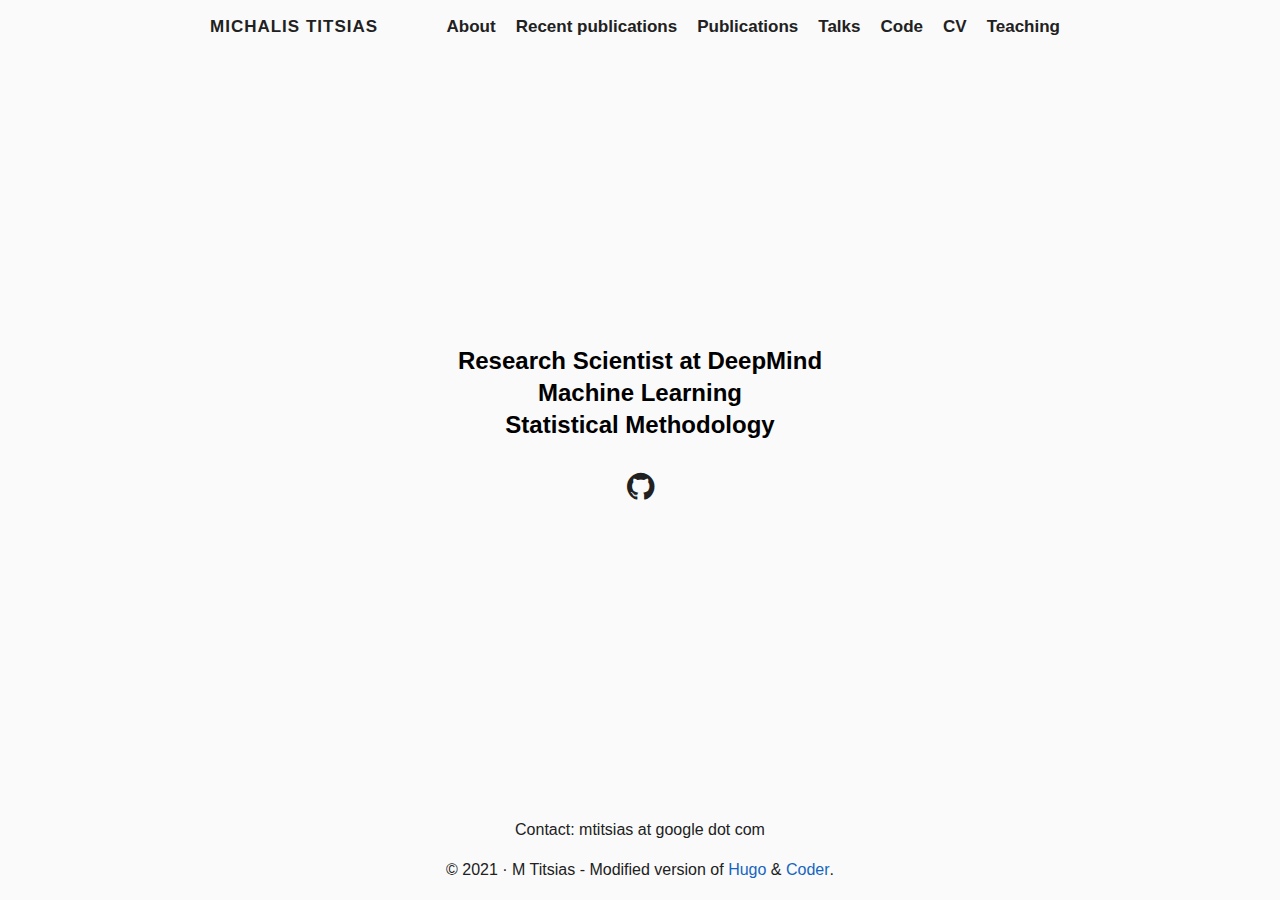
==== commit 949cfa6f: "updates" ====
--- a/index.html
+++ b/index.html
@@ -147,7 +147,7 @@
   <footer class="footer">
     <section class="container">
       
-        <p>London, UK</p>
+        <p>Contact: mtitsias at google dot com</p>
       
       
         ©
@@ -157,7 +157,7 @@
       
       
          · 
-        Powered by <a href="https://gohugo.io/">Hugo</a> & <a href="https://github.com/luizdepra/hugo-coder/">Coder</a>.
+        M Titsias - Modified version of <a href="https://gohugo.io/">Hugo</a> & <a href="https://github.com/luizdepra/hugo-coder/">Coder</a>.
       
       
         
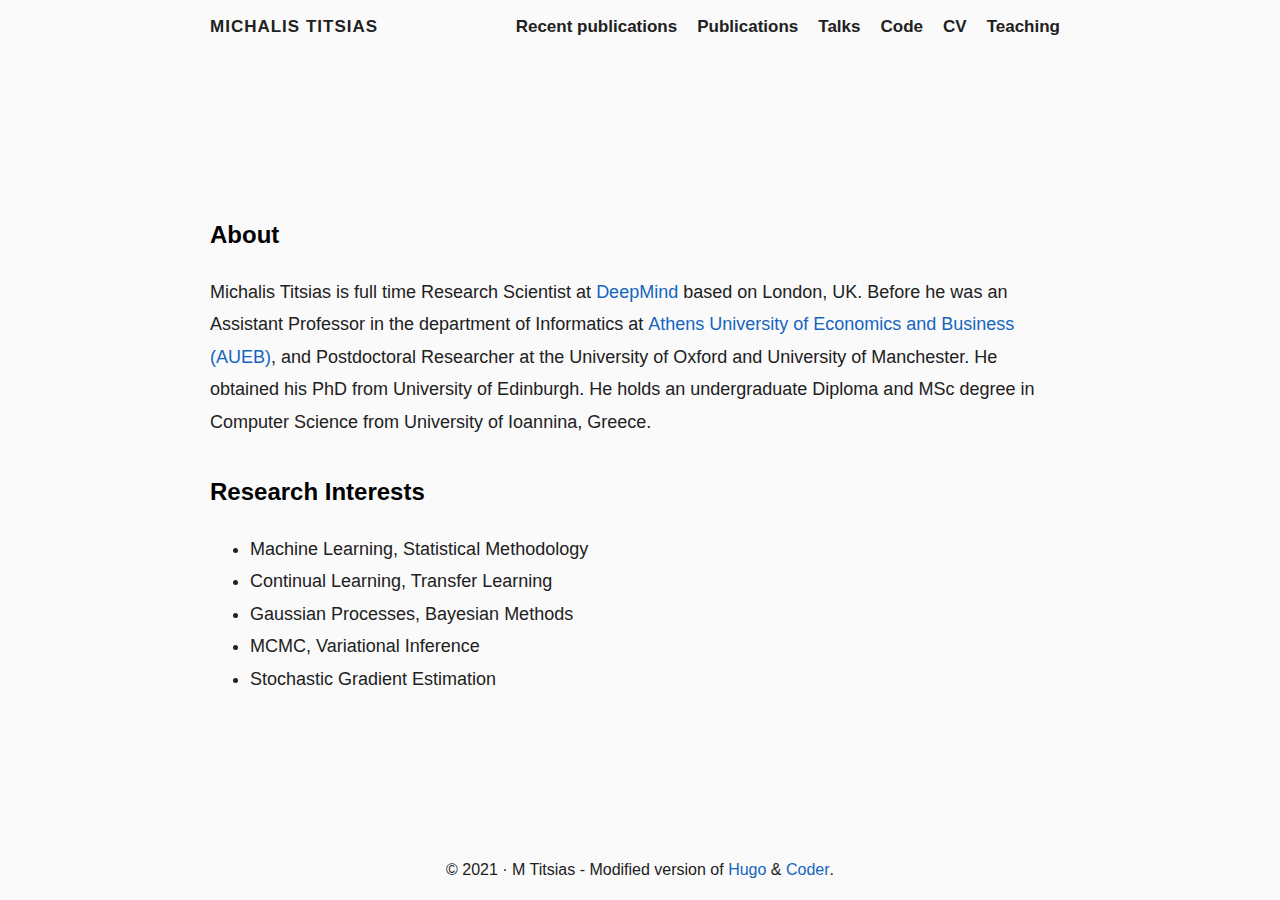
==== commit 9d096538: "updates" ====
--- a/index.html
+++ b/index.html
@@ -13,15 +13,15 @@
     
 
     
-    <meta name="description" content="Michalis Titsias website">
+    <meta name="description" content="about">
     <meta name="keywords" content="machine learning, research, personal">
 
     <meta name="twitter:card" content="summary"/>
-<meta name="twitter:title" content="Michalis Titsias"/>
-<meta name="twitter:description" content="Michalis Titsias website"/>
+<meta name="twitter:title" content="About"/>
+<meta name="twitter:description" content="about"/>
 
-    <meta property="og:title" content="Michalis Titsias" />
-<meta property="og:description" content="Michalis Titsias website" />
+    <meta property="og:title" content="About" />
+<meta property="og:description" content="about" />
 <meta property="og:type" content="website" />
 <meta property="og:url" content="http://www.example.com/" />
 
@@ -79,10 +79,6 @@
         
           
             <li class="navigation-item">
-              <a class="navigation-link" href="/about/">About</a>
-            </li>
-          
-            <li class="navigation-item">
               <a class="navigation-link" href="/recent_publications/">Recent publications</a>
             </li>
           
@@ -116,28 +112,33 @@
 
       <div class="content">
         
-  <section class="container centered">
-  <div class="about">
-    
-    
-    <h1></h1>
-    
-    <h2>Research Scientist at DeepMind<br>Machine Learning<br>Statistical Methodology<br></h2>
-    
-    
-    <ul>
-      
+
+<section class="container centered">
+ <div class="homepage-content">
         
-          <li>
-            <a href="https://github.com/mtitsias/" aria-label="Github"   >
-              <i class="fa fa-github" aria-hidden="true"></i>
-            </a>
-          </li>
-        
-      
-    </ul>
-    
-  </div>
+        <h3 id="about">
+  About
+  <a class="heading-link" href="#about">
+    <i class="fa fa-link" aria-hidden="true"></i>
+  </a>
+</h3>
+<p>Michalis Titsias is full time Research Scientist at <a href="https://deepmind.com/">DeepMind</a> based on London, UK. Before he was an Assistant Professor in the department of Informatics at <a href="http://www.aueb.gr/">Athens University of Economics and Business (AUEB)</a>, and Postdoctoral Researcher at the University of Oxford and University of Manchester. He obtained his PhD from University of Edinburgh. He holds an undergraduate Diploma and MSc degree in Computer Science from University of Ioannina, Greece.</p>
+<h3 id="research-interests">
+  Research Interests
+  <a class="heading-link" href="#research-interests">
+    <i class="fa fa-link" aria-hidden="true"></i>
+  </a>
+</h3>
+<ul>
+<li>Machine Learning, Statistical Methodology</li>
+<li>Continual Learning, Transfer Learning</li>
+<li>Gaussian Processes, Bayesian Methods</li>
+<li>MCMC, Variational Inference</li>
+<li>Stochastic Gradient Estimation</li>
+</ul>
+
+      </div>
+ 
 </section>
 
 
@@ -146,8 +147,6 @@
       
   <footer class="footer">
     <section class="container">
-      
-        <p>Contact: mtitsias at google dot com</p>
       
       
         ©
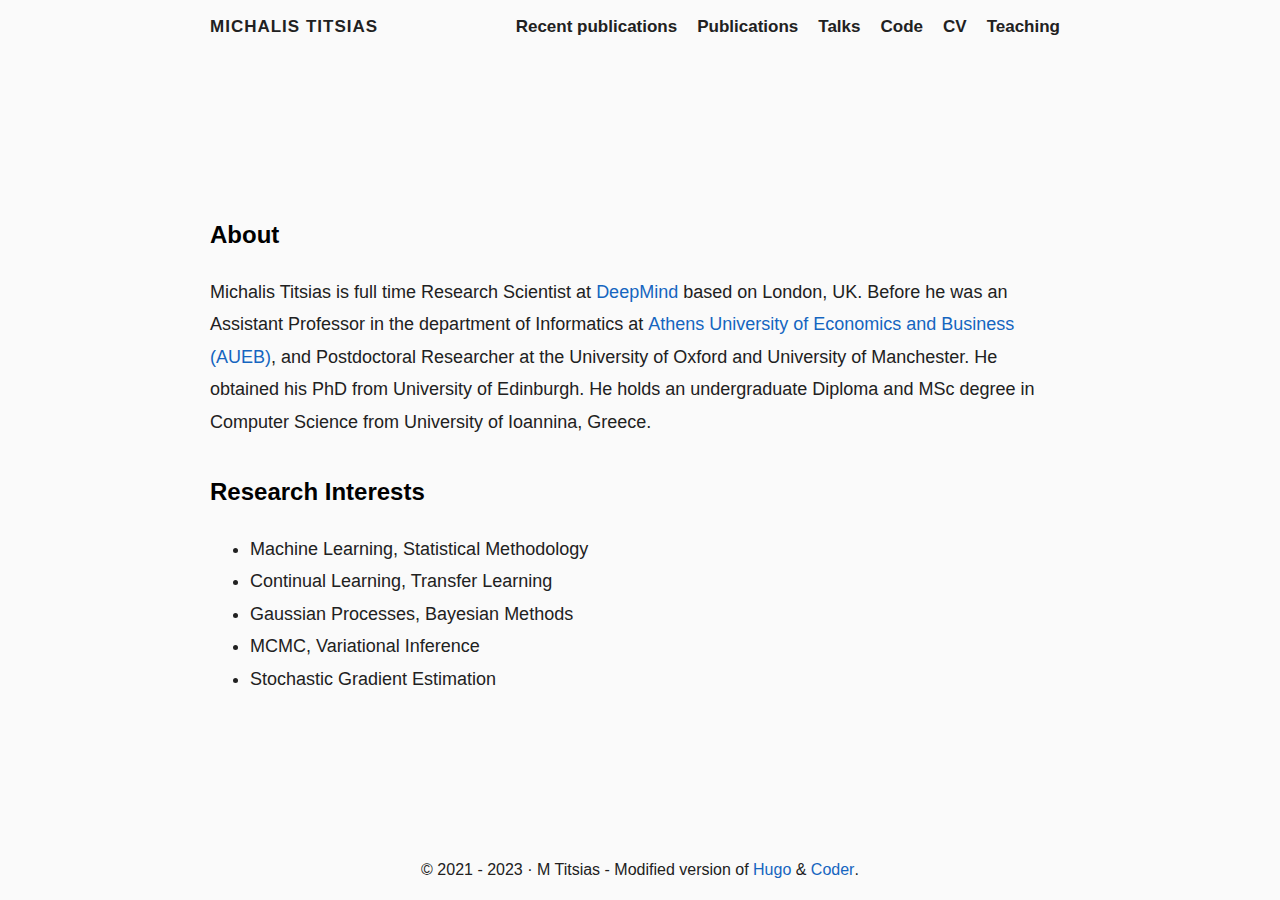
==== commit a4a73ac2: "updates" ====
--- a/index.html
+++ b/index.html
@@ -38,7 +38,7 @@
     
       
       
-      <link rel="stylesheet" href="/css/coder.min.f4b9c69e72abd91b9f4a76aef01000bb47e1394b74d4f9928d86a67f8f2f0712.css" integrity="sha256-9LnGnnKr2RufSnau8BAAu0fhOUt01PmSjYamf48vBxI=" crossorigin="anonymous" media="screen" />
+      <link rel="stylesheet" href="/css/coder.min.596b1db2b06f49c5f4e12a54daf5bb5dd1bbac6354b16bf9350b4c77cd15e84f.css" integrity="sha256-WWsdsrBvScX04SpU2vW7XdG7rGNUsWv5NQtMd80V6E8=" crossorigin="anonymous" media="screen" />
     
 
     
@@ -56,7 +56,7 @@
     <link rel="apple-touch-icon" sizes="180x180" href="/images/apple-touch-icon.png">
 
     <link rel="alternate" type="application/rss+xml" href="/index.xml" title="Michalis Titsias" />
-    <meta name="generator" content="Hugo 0.82.1" />
+    <meta name="generator" content="Hugo 0.105.0">
   </head>
 
   
@@ -137,7 +137,7 @@
 <li>Stochastic Gradient Estimation</li>
 </ul>
 
-      </div>
+ </div>
  
 </section>
 
@@ -151,7 +151,9 @@
       
         ©
         
-        2021
+          2021 -
+        
+        2023
         
       
       
@@ -169,7 +171,7 @@
 
     
       
-      <script src="/js/coder.min.03b17769f4f91ae35667e1f2a1ca8c16f50562576cf90ff32b3179926914daa5.js" integrity="sha256-A7F3afT5GuNWZ&#43;HyocqMFvUFYlds&#43;Q/zKzF5kmkU2qU="></script>
+      <script src="/js/coder.min.cb0c595e02234420f3ad3886bf4a9bd2874d0e1e78e090138a9ef158b35aaf17.js" integrity="sha256-ywxZXgIjRCDzrTiGv0qb0odNDh544JATip7xWLNarxc="></script>
     
 
     
--- a/css/coder.min.596b1db2b06f49c5f4e12a54daf5bb5dd1bbac6354b16bf9350b4c77cd15e84f.css
+++ b/css/coder.min.596b1db2b06f49c5f4e12a54daf5bb5dd1bbac6354b16bf9350b4c77cd15e84f.css
@@ -0,0 +1,6 @@
+@charset "UTF-8";/*!normalize.css v8.0.1 | MIT License | github.com/necolas/normalize.css*/html{line-height:1.15;-webkit-text-size-adjust:100%}body{margin:0}main{display:block}h1{font-size:2em;margin:.67em 0}hr{box-sizing:content-box;height:0;overflow:visible}pre{font-family:monospace,monospace;font-size:1em}a{background-color:transparent;word-wrap:break-word}abbr[title]{border-bottom:none;text-decoration:underline;text-decoration:underline dotted}b,strong{font-weight:bolder}code,kbd,samp{font-family:monospace,monospace;font-size:1em}small{font-size:80%}sub,sup{font-size:75%;line-height:0;position:relative;vertical-align:baseline}sub{bottom:-.25em}sup{top:-.5em}img{border-style:none}button,input,optgroup,select,textarea{font-family:inherit;font-size:100%;line-height:1.15;margin:0}button,input{overflow:visible}button,select{text-transform:none}button,[type=button],[type=reset],[type=submit]{-webkit-appearance:button}button::-moz-focus-inner,[type=button]::-moz-focus-inner,[type=reset]::-moz-focus-inner,[type=submit]::-moz-focus-inner{border-style:none;padding:0}button:-moz-focusring,[type=button]:-moz-focusring,[type=reset]:-moz-focusring,[type=submit]:-moz-focusring{outline:1px dotted ButtonText}fieldset{padding:.35em .75em .625em}legend{box-sizing:border-box;color:inherit;display:table;max-width:100%;padding:0;white-space:normal}progress{vertical-align:baseline}textarea{overflow:auto}[type=checkbox],[type=radio]{box-sizing:border-box;padding:0}[type=number]::-webkit-inner-spin-button,[type=number]::-webkit-outer-spin-button{height:auto}[type=search]{-webkit-appearance:textfield;outline-offset:-2px}[type=search]::-webkit-search-decoration{-webkit-appearance:none}::-webkit-file-upload-button{-webkit-appearance:button;font:inherit}details{display:block}summary{display:list-item}template{display:none}[hidden]{display:none}/*!Fork Awesome 1.2.0
+License - https://forkaweso.me/Fork-Awesome/license
+Copyright 2018 Dave Gandy & Fork Awesome
+Permission is hereby granted, free of charge, to any person obtaining a copy of this software and associated documentation files (the "Software"), to deal in the Software without restriction, including without limitation the rights to use, copy, modify, merge, publish, distribute, sublicense, and/or sell copies of the Software, and to permit persons to whom the Software is furnished to do so, subject to the following conditions:
+The above copyright notice and this permission notice shall be included in all copies or substantial portions of the Software.
+THE SOFTWARE IS PROVIDED "AS IS", WITHOUT WARRANTY OF ANY KIND, EXPRESS OR IMPLIED, INCLUDING BUT NOT LIMITED TO THE WARRANTIES OF MERCHANTABILITY, FITNESS FOR A PARTICULAR PURPOSE AND NONINFRINGEMENT. IN NO EVENT SHALL THE AUTHORS OR COPYRIGHT HOLDERS BE LIABLE FOR ANY CLAIM, DAMAGES OR OTHER LIABILITY, WHETHER IN AN ACTION OF CONTRACT, TORT OR OTHERWISE, ARISING FROM, OUT OF OR IN CONNECTION WITH THE SOFTWARE OR THE USE OR OTHER DEALINGS IN THE SOFTWARE.*/@font-face{font-family:forkawesome;src:url(../fonts/forkawesome-webfont.eot?v=1.2.0);src:url(../fonts/forkawesome-webfont.eot?#iefix&v=1.2.0)format("embedded-opentype"),url(../fonts/forkawesome-webfont.woff2?v=1.2.0)format("woff2"),url(../fonts/forkawesome-webfont.woff?v=1.2.0)format("woff"),url(../fonts/forkawesome-webfont.ttf?v=1.2.0)format("truetype"),url(../fonts/forkawesome-webfont.svg?v=1.2.0#forkawesomeregular)format("svg");font-weight:400;font-style:normal;font-display:block}.fa{display:inline-block;font:14px/1 ForkAwesome;font-size:inherit;text-rendering:auto;-webkit-font-smoothing:antialiased;-moz-osx-font-smoothing:grayscale}.fa-lg{font-size:1.33333333em;line-height:.75em;vertical-align:-15%}.fa-2x{font-size:2em}.fa-3x{font-size:3em}.fa-4x{font-size:4em}.fa-5x{font-size:5em}.fa-fw{width:1.28571429em;text-align:center}.fa-ul{padding-left:0;margin-left:2.14285714em;list-style-type:none}.fa-ul>li{position:relative}.fa-li{position:absolute;left:-2.14285714em;width:2.14285714em;top:.14285714em;text-align:center}.fa-li.fa-lg{left:-1.85714286em}.fa-border{padding:.2em .25em .15em;border:solid .08em #eee;border-radius:.1em}.fa-pull-left{float:left}.fa-pull-right{float:right}.fa.fa-pull-left{margin-right:.3em}.fa.fa-pull-right{margin-left:.3em}.pull-right{float:right}.pull-left{float:left}.fa.pull-left{margin-right:.3em}.fa.pull-right{margin-left:.3em}.fa-spin{-webkit-animation:fa-spin 2s infinite linear;animation:fa-spin 2s infinite linear}.fa-pulse{-webkit-animation:fa-spin 1s infinite steps(8);animation:fa-spin 1s infinite steps(8)}@-webkit-keyframes fa-spin{0%{-webkit-transform:rotate(0);transform:rotate(0)}100%{-webkit-transform:rotate(359deg);transform:rotate(359deg)}}@keyframes fa-spin{0%{-webkit-transform:rotate(0);transform:rotate(0)}100%{-webkit-transform:rotate(359deg);transform:rotate(359deg)}}.fa-rotate-90{-ms-filter:"progid:DXImageTransform.Microsoft.BasicImage(rotation=1)";-webkit-transform:rotate(90deg);-ms-transform:rotate(90deg);transform:rotate(90deg)}.fa-rotate-180{-ms-filter:"progid:DXImageTransform.Microsoft.BasicImage(rotation=2)";-webkit-transform:rotate(180deg);-ms-transform:rotate(180deg);transform:rotate(180deg)}.fa-rotate-270{-ms-filter:"progid:DXImageTransform.Microsoft.BasicImage(rotation=3)";-webkit-transform:rotate(270deg);-ms-transform:rotate(270deg);transform:rotate(270deg)}.fa-flip-horizontal{-ms-filter:"progid:DXImageTransform.Microsoft.BasicImage(rotation=0, mirror=1)";-webkit-transform:scale(-1,1);-ms-transform:scale(-1,1);transform:scale(-1,1)}.fa-flip-vertical{-ms-filter:"progid:DXImageTransform.Microsoft.BasicImage(rotation=2, mirror=1)";-webkit-transform:scale(1,-1);-ms-transform:scale(1,-1);transform:scale(1,-1)}:root .fa-rotate-90,:root .fa-rotate-180,:root .fa-rotate-270,:root .fa-flip-horizontal,:root .fa-flip-vertical{filter:none}.fa-stack{position:relative;display:inline-block;width:2em;height:2em;line-height:2em;vertical-align:middle}.fa-stack-1x,.fa-stack-2x{position:absolute;left:0;width:100%;text-align:center}.fa-stack-1x{line-height:inherit}.fa-stack-2x{font-size:2em}.fa-inverse{color:#fff}.fa-glass:before{content:"\f000"}.fa-music:before{content:"\f001"}.fa-search:before{content:"\f002"}.fa-envelope-o:before{content:"\f003"}.fa-heart:before{content:"\f004"}.fa-star:before{content:"\f005"}.fa-star-o:before{content:"\f006"}.fa-user:before{content:"\f007"}.fa-film:before{content:"\f008"}.fa-th-large:before{content:"\f009"}.fa-th:before{content:"\f00a"}.fa-th-list:before{content:"\f00b"}.fa-check:before{content:"\f00c"}.fa-remove:before,.fa-close:before,.fa-times:before{content:"\f00d"}.fa-search-plus:before{content:"\f00e"}.fa-search-minus:before{content:"\f010"}.fa-power-off:before{content:"\f011"}.fa-signal:before{content:"\f012"}.fa-gear:before,.fa-cog:before{content:"\f013"}.fa-trash-o:before{content:"\f014"}.fa-home:before{content:"\f015"}.fa-file-o:before{content:"\f016"}.fa-clock-o:before{content:"\f017"}.fa-road:before{content:"\f018"}.fa-download:before{content:"\f019"}.fa-arrow-circle-o-down:before{content:"\f01a"}.fa-arrow-circle-o-up:before{content:"\f01b"}.fa-inbox:before{content:"\f01c"}.fa-play-circle-o:before{content:"\f01d"}.fa-rotate-right:before,.fa-repeat:before{content:"\f01e"}.fa-sync:before,.fa-refresh:before{content:"\f021"}.fa-list-alt:before{content:"\f022"}.fa-lock:before{content:"\f023"}.fa-flag:before{content:"\f024"}.fa-headphones:before{content:"\f025"}.fa-volume-off:before{content:"\f026"}.fa-volume-down:before{content:"\f027"}.fa-volume-up:before{content:"\f028"}.fa-qrcode:before{content:"\f029"}.fa-barcode:before{content:"\f02a"}.fa-tag:before{content:"\f02b"}.fa-tags:before{content:"\f02c"}.fa-book:before{content:"\f02d"}.fa-bookmark:before{content:"\f02e"}.fa-print:before{content:"\f02f"}.fa-camera:before{content:"\f030"}.fa-font:before{content:"\f031"}.fa-bold:before{content:"\f032"}.fa-italic:before{content:"\f033"}.fa-text-height:before{content:"\f034"}.fa-text-width:before{content:"\f035"}.fa-align-left:before{content:"\f036"}.fa-align-center:before{content:"\f037"}.fa-align-right:before{content:"\f038"}.fa-align-justify:before{content:"\f039"}.fa-list:before{content:"\f03a"}.fa-dedent:before,.fa-outdent:before{content:"\f03b"}.fa-indent:before{content:"\f03c"}.fa-video:before,.fa-video-camera:before{content:"\f03d"}.fa-photo:before,.fa-image:before,.fa-picture-o:before{content:"\f03e"}.fa-pencil:before{content:"\f040"}.fa-map-marker:before{content:"\f041"}.fa-adjust:before{content:"\f042"}.fa-tint:before{content:"\f043"}.fa-edit:before,.fa-pencil-square-o:before{content:"\f044"}.fa-share-square-o:before{content:"\f045"}.fa-check-square-o:before{content:"\f046"}.fa-arrows:before{content:"\f047"}.fa-step-backward:before{content:"\f048"}.fa-fast-backward:before{content:"\f049"}.fa-backward:before{content:"\f04a"}.fa-play:before{content:"\f04b"}.fa-pause:before{content:"\f04c"}.fa-stop:before{content:"\f04d"}.fa-forward:before{content:"\f04e"}.fa-fast-forward:before{content:"\f050"}.fa-step-forward:before{content:"\f051"}.fa-eject:before{content:"\f052"}.fa-chevron-left:before{content:"\f053"}.fa-chevron-right:before{content:"\f054"}.fa-plus-circle:before{content:"\f055"}.fa-minus-circle:before{content:"\f056"}.fa-times-circle:before{content:"\f057"}.fa-check-circle:before{content:"\f058"}.fa-question-circle:before{content:"\f059"}.fa-info-circle:before{content:"\f05a"}.fa-crosshairs:before{content:"\f05b"}.fa-times-circle-o:before{content:"\f05c"}.fa-check-circle-o:before{content:"\f05d"}.fa-ban:before{content:"\f05e"}.fa-arrow-left:before{content:"\f060"}.fa-arrow-right:before{content:"\f061"}.fa-arrow-up:before{content:"\f062"}.fa-arrow-down:before{content:"\f063"}.fa-mail-forward:before,.fa-share:before{content:"\f064"}.fa-expand:before{content:"\f065"}.fa-compress:before{content:"\f066"}.fa-plus:before{content:"\f067"}.fa-minus:before{content:"\f068"}.fa-asterisk:before{content:"\f069"}.fa-exclamation-circle:before{content:"\f06a"}.fa-gift:before{content:"\f06b"}.fa-leaf:before{content:"\f06c"}.fa-fire:before{content:"\f06d"}.fa-eye:before{content:"\f06e"}.fa-eye-slash:before{content:"\f070"}.fa-warning:before,.fa-exclamation-triangle:before{content:"\f071"}.fa-plane:before{content:"\f072"}.fa-calendar:before{content:"\f073"}.fa-random:before{content:"\f074"}.fa-comment:before{content:"\f075"}.fa-magnet:before{content:"\f076"}.fa-chevron-up:before{content:"\f077"}.fa-chevron-down:before{content:"\f078"}.fa-retweet:before{content:"\f079"}.fa-shopping-cart:before{content:"\f07a"}.fa-folder:before{content:"\f07b"}.fa-folder-open:before{content:"\f07c"}.fa-arrows-v:before{content:"\f07d"}.fa-arrows-h:before{content:"\f07e"}.fa-bar-chart-o:before,.fa-bar-chart:before{content:"\f080"}.fa-twitter-square:before{content:"\f081"}.fa-facebook-square:before{content:"\f082"}.fa-camera-retro:before{content:"\f083"}.fa-key:before{content:"\f084"}.fa-gears:before,.fa-cogs:before{content:"\f085"}.fa-comments:before{content:"\f086"}.fa-thumbs-o-up:before{content:"\f087"}.fa-thumbs-o-down:before{content:"\f088"}.fa-star-half:before{content:"\f089"}.fa-heart-o:before{content:"\f08a"}.fa-sign-out:before{content:"\f08b"}.fa-linkedin-square:before{content:"\f08c"}.fa-thumb-tack:before{content:"\f08d"}.fa-external-link:before{content:"\f08e"}.fa-sign-in:before{content:"\f090"}.fa-trophy:before{content:"\f091"}.fa-github-square:before{content:"\f092"}.fa-upload:before{content:"\f093"}.fa-lemon-o:before{content:"\f094"}.fa-phone:before{content:"\f095"}.fa-square-o:before{content:"\f096"}.fa-bookmark-o:before{content:"\f097"}.fa-phone-square:before{content:"\f098"}.fa-twitter:before{content:"\f099"}.fa-facebook-f:before,.fa-facebook:before{content:"\f09a"}.fa-github:before{content:"\f09b"}.fa-unlock:before{content:"\f09c"}.fa-credit-card:before{content:"\f09d"}.fa-feed:before,.fa-rss:before{content:"\f09e"}.fa-hdd-o:before{content:"\f0a0"}.fa-bullhorn:before{content:"\f0a1"}.fa-bell-o:before{content:"\f0f3"}.fa-certificate:before{content:"\f0a3"}.fa-hand-o-right:before{content:"\f0a4"}.fa-hand-o-left:before{content:"\f0a5"}.fa-hand-o-up:before{content:"\f0a6"}.fa-hand-o-down:before{content:"\f0a7"}.fa-arrow-circle-left:before{content:"\f0a8"}.fa-arrow-circle-right:before{content:"\f0a9"}.fa-arrow-circle-up:before{content:"\f0aa"}.fa-arrow-circle-down:before{content:"\f0ab"}.fa-globe:before{content:"\f0ac"}.fa-globe-e:before{content:"\f304"}.fa-globe-w:before{content:"\f305"}.fa-wrench:before{content:"\f0ad"}.fa-tasks:before{content:"\f0ae"}.fa-filter:before{content:"\f0b0"}.fa-briefcase:before{content:"\f0b1"}.fa-arrows-alt:before{content:"\f0b2"}.fa-community:before,.fa-group:before,.fa-users:before{content:"\f0c0"}.fa-chain:before,.fa-link:before{content:"\f0c1"}.fa-cloud:before{content:"\f0c2"}.fa-flask:before{content:"\f0c3"}.fa-cut:before,.fa-scissors:before{content:"\f0c4"}.fa-copy:before,.fa-files-o:before{content:"\f0c5"}.fa-paperclip:before{content:"\f0c6"}.fa-save:before,.fa-floppy-o:before{content:"\f0c7"}.fa-square:before{content:"\f0c8"}.fa-navicon:before,.fa-reorder:before,.fa-bars:before{content:"\f0c9"}.fa-list-ul:before{content:"\f0ca"}.fa-list-ol:before{content:"\f0cb"}.fa-strikethrough:before{content:"\f0cc"}.fa-underline:before{content:"\f0cd"}.fa-table:before{content:"\f0ce"}.fa-magic:before{content:"\f0d0"}.fa-truck:before{content:"\f0d1"}.fa-pinterest:before{content:"\f0d2"}.fa-pinterest-square:before{content:"\f0d3"}.fa-google-plus-square:before{content:"\f0d4"}.fa-google-plus-g:before,.fa-google-plus:before{content:"\f0d5"}.fa-money:before{content:"\f0d6"}.fa-caret-down:before{content:"\f0d7"}.fa-caret-up:before{content:"\f0d8"}.fa-caret-left:before{content:"\f0d9"}.fa-caret-right:before{content:"\f0da"}.fa-columns:before{content:"\f0db"}.fa-unsorted:before,.fa-sort:before{content:"\f0dc"}.fa-sort-down:before,.fa-sort-desc:before{content:"\f0dd"}.fa-sort-up:before,.fa-sort-asc:before{content:"\f0de"}.fa-envelope:before{content:"\f0e0"}.fa-linkedin:before{content:"\f0e1"}.fa-rotate-left:before,.fa-undo:before{content:"\f0e2"}.fa-legal:before,.fa-gavel:before{content:"\f0e3"}.fa-dashboard:before,.fa-tachometer:before{content:"\f0e4"}.fa-comment-o:before{content:"\f0e5"}.fa-comments-o:before{content:"\f0e6"}.fa-flash:before,.fa-bolt:before{content:"\f0e7"}.fa-sitemap:before{content:"\f0e8"}.fa-umbrella:before{content:"\f0e9"}.fa-paste:before,.fa-clipboard:before{content:"\f0ea"}.fa-lightbulb-o:before{content:"\f0eb"}.fa-exchange:before{content:"\f0ec"}.fa-cloud-download:before{content:"\f0ed"}.fa-cloud-upload:before{content:"\f0ee"}.fa-user-md:before{content:"\f0f0"}.fa-stethoscope:before{content:"\f0f1"}.fa-suitcase:before{content:"\f0f2"}.fa-bell:before{content:"\f0a2"}.fa-coffee:before{content:"\f0f4"}.fa-utensils:before,.fa-cutlery:before{content:"\f0f5"}.fa-file-text-o:before{content:"\f0f6"}.fa-building-o:before{content:"\f0f7"}.fa-hospital-o:before{content:"\f0f8"}.fa-ambulance:before{content:"\f0f9"}.fa-medkit:before{content:"\f0fa"}.fa-fighter-jet:before{content:"\f0fb"}.fa-beer:before{content:"\f0fc"}.fa-h-square:before{content:"\f0fd"}.fa-plus-square:before{content:"\f0fe"}.fa-angle-double-left:before{content:"\f100"}.fa-angle-double-right:before{content:"\f101"}.fa-angle-double-up:before{content:"\f102"}.fa-angle-double-down:before{content:"\f103"}.fa-angle-left:before{content:"\f104"}.fa-angle-right:before{content:"\f105"}.fa-angle-up:before{content:"\f106"}.fa-angle-down:before{content:"\f107"}.fa-desktop:before{content:"\f108"}.fa-laptop:before{content:"\f109"}.fa-tablet:before{content:"\f10a"}.fa-mobile-phone:before,.fa-mobile:before{content:"\f10b"}.fa-circle-o:before{content:"\f10c"}.fa-quote-left:before{content:"\f10d"}.fa-quote-right:before{content:"\f10e"}.fa-spinner:before{content:"\f110"}.fa-circle:before{content:"\f111"}.fa-mail-reply:before,.fa-reply:before{content:"\f112"}.fa-github-alt:before{content:"\f113"}.fa-folder-o:before{content:"\f114"}.fa-folder-open-o:before{content:"\f115"}.fa-smile-o:before{content:"\f118"}.fa-frown-o:before{content:"\f119"}.fa-meh-o:before{content:"\f11a"}.fa-gamepad:before{content:"\f11b"}.fa-keyboard-o:before{content:"\f11c"}.fa-flag-o:before{content:"\f11d"}.fa-flag-checkered:before{content:"\f11e"}.fa-terminal:before{content:"\f120"}.fa-code:before{content:"\f121"}.fa-mail-reply-all:before,.fa-reply-all:before{content:"\f122"}.fa-star-half-empty:before,.fa-star-half-full:before,.fa-star-half-o:before{content:"\f123"}.fa-location-arrow:before{content:"\f124"}.fa-crop:before{content:"\f125"}.fa-code-fork:before{content:"\f126"}.fa-unlink:before,.fa-chain-broken:before{content:"\f127"}.fa-question:before{content:"\f128"}.fa-info:before{content:"\f129"}.fa-exclamation:before{content:"\f12a"}.fa-superscript:before{content:"\f12b"}.fa-subscript:before{content:"\f12c"}.fa-eraser:before{content:"\f12d"}.fa-puzzle-piece:before{content:"\f12e"}.fa-microphone:before{content:"\f130"}.fa-microphone-slash:before{content:"\f131"}.fa-shield:before{content:"\f132"}.fa-calendar-o:before{content:"\f133"}.fa-fire-extinguisher:before{content:"\f134"}.fa-rocket:before{content:"\f135"}.fa-maxcdn:before{content:"\f136"}.fa-chevron-circle-left:before{content:"\f137"}.fa-chevron-circle-right:before{content:"\f138"}.fa-chevron-circle-up:before{content:"\f139"}.fa-chevron-circle-down:before{content:"\f13a"}.fa-html5:before{content:"\f13b"}.fa-css3:before{content:"\f13c"}.fa-anchor:before{content:"\f13d"}.fa-unlock-alt:before{content:"\f13e"}.fa-bullseye:before{content:"\f140"}.fa-ellipsis-h:before{content:"\f141"}.fa-ellipsis-v:before{content:"\f142"}.fa-rss-square:before{content:"\f143"}.fa-play-circle:before{content:"\f144"}.fa-ticket:before{content:"\f145"}.fa-minus-square:before{content:"\f146"}.fa-minus-square-o:before{content:"\f147"}.fa-level-up:before{content:"\f148"}.fa-level-down:before{content:"\f149"}.fa-check-square:before{content:"\f14a"}.fa-pencil-square:before{content:"\f14b"}.fa-external-link-square:before{content:"\f14c"}.fa-share-square:before{content:"\f14d"}.fa-compass:before{content:"\f14e"}.fa-toggle-down:before,.fa-caret-square-o-down:before{content:"\f150"}.fa-toggle-up:before,.fa-caret-square-o-up:before{content:"\f151"}.fa-toggle-right:before,.fa-caret-square-o-right:before{content:"\f152"}.fa-euro:before,.fa-eur:before{content:"\f153"}.fa-pound:before,.fa-gbp:before{content:"\f154"}.fa-dollar:before,.fa-usd:before{content:"\f155"}.fa-rupee:before,.fa-inr:before{content:"\f156"}.fa-cny:before,.fa-rmb:before,.fa-yen:before,.fa-jpy:before{content:"\f157"}.fa-ruble:before,.fa-rouble:before,.fa-rub:before{content:"\f158"}.fa-won:before,.fa-krw:before{content:"\f159"}.fa-bitcoin:before,.fa-btc:before{content:"\f15a"}.fa-file:before{content:"\f15b"}.fa-file-text:before{content:"\f15c"}.fa-sort-alpha-down:before,.fa-sort-alpha-asc:before{content:"\f15d"}.fa-sort-alpha-up:before,.fa-sort-alpha-desc:before{content:"\f15e"}.fa-sort-amount-down:before,.fa-sort-amount-asc:before{content:"\f160"}.fa-sort-amount-up:before,.fa-sort-amount-desc:before{content:"\f161"}.fa-sort-numeric-down:before,.fa-sort-numeric-asc:before{content:"\f162"}.fa-sort-numeric-up:before,.fa-sort-numeric-desc:before{content:"\f163"}.fa-thumbs-up:before{content:"\f164"}.fa-thumbs-down:before{content:"\f165"}.fa-youtube-square:before{content:"\f166"}.fa-youtube:before{content:"\f167"}.fa-xing:before{content:"\f168"}.fa-xing-square:before{content:"\f169"}.fa-youtube-play:before{content:"\f16a"}.fa-dropbox:before{content:"\f16b"}.fa-stack-overflow:before{content:"\f16c"}.fa-instagram:before{content:"\f16d"}.fa-flickr:before{content:"\f16e"}.fa-adn:before{content:"\f170"}.fa-bitbucket:before{content:"\f171"}.fa-bitbucket-square:before{content:"\f172"}.fa-tumblr:before{content:"\f173"}.fa-tumblr-square:before{content:"\f174"}.fa-long-arrow-down:before{content:"\f175"}.fa-long-arrow-up:before{content:"\f176"}.fa-long-arrow-left:before{content:"\f177"}.fa-long-arrow-right:before{content:"\f178"}.fa-apple:before{content:"\f179"}.fa-windows:before{content:"\f17a"}.fa-android:before{content:"\f17b"}.fa-linux:before{content:"\f17c"}.fa-dribbble:before{content:"\f17d"}.fa-skype:before{content:"\f17e"}.fa-foursquare:before{content:"\f180"}.fa-trello:before{content:"\f181"}.fa-female:before{content:"\f182"}.fa-male:before{content:"\f183"}.fa-gittip:before,.fa-gratipay:before{content:"\f184"}.fa-sun-o:before{content:"\f185"}.fa-moon-o:before{content:"\f186"}.fa-archive:before{content:"\f187"}.fa-bug:before{content:"\f188"}.fa-vk:before{content:"\f189"}.fa-weibo:before{content:"\f18a"}.fa-renren:before{content:"\f18b"}.fa-pagelines:before{content:"\f18c"}.fa-stack-exchange:before{content:"\f18d"}.fa-arrow-circle-o-right:before{content:"\f18e"}.fa-arrow-circle-o-left:before{content:"\f190"}.fa-toggle-left:before,.fa-caret-square-o-left:before{content:"\f191"}.fa-dot-circle-o:before{content:"\f192"}.fa-wheelchair:before{content:"\f193"}.fa-vimeo-square:before{content:"\f194"}.fa-turkish-lira:before,.fa-try:before{content:"\f195"}.fa-plus-square-o:before{content:"\f196"}.fa-space-shuttle:before{content:"\f197"}.fa-slack:before{content:"\f198"}.fa-envelope-square:before{content:"\f199"}.fa-wordpress:before{content:"\f19a"}.fa-openid:before{content:"\f19b"}.fa-institution:before,.fa-bank:before,.fa-university:before{content:"\f19c"}.fa-mortar-board:before,.fa-graduation-cap:before{content:"\f19d"}.fa-yahoo:before{content:"\f19e"}.fa-google:before{content:"\f1a0"}.fa-reddit:before{content:"\f1a1"}.fa-reddit-square:before{content:"\f1a2"}.fa-stumbleupon-circle:before{content:"\f1a3"}.fa-stumbleupon:before{content:"\f1a4"}.fa-delicious:before{content:"\f1a5"}.fa-digg:before{content:"\f1a6"}.fa-drupal:before{content:"\f1a9"}.fa-joomla:before{content:"\f1aa"}.fa-language:before{content:"\f1ab"}.fa-fax:before{content:"\f1ac"}.fa-building:before{content:"\f1ad"}.fa-child:before{content:"\f1ae"}.fa-paw:before{content:"\f1b0"}.fa-utensil-spoon:before,.fa-spoon:before{content:"\f1b1"}.fa-cube:before{content:"\f1b2"}.fa-cubes:before{content:"\f1b3"}.fa-behance:before{content:"\f1b4"}.fa-behance-square:before{content:"\f1b5"}.fa-steam:before{content:"\f1b6"}.fa-steam-square:before{content:"\f1b7"}.fa-recycle:before{content:"\f1b8"}.fa-automobile:before,.fa-car:before{content:"\f1b9"}.fa-cab:before,.fa-taxi:before{content:"\f1ba"}.fa-tree:before{content:"\f1bb"}.fa-spotify:before{content:"\f1bc"}.fa-deviantart:before{content:"\f1bd"}.fa-soundcloud:before{content:"\f1be"}.fa-database:before{content:"\f1c0"}.fa-file-pdf-o:before{content:"\f1c1"}.fa-file-word-o:before{content:"\f1c2"}.fa-file-excel-o:before{content:"\f1c3"}.fa-file-powerpoint-o:before{content:"\f1c4"}.fa-file-photo-o:before,.fa-file-picture-o:before,.fa-file-image-o:before{content:"\f1c5"}.fa-file-zip-o:before,.fa-file-archive-o:before{content:"\f1c6"}.fa-file-sound-o:before,.fa-file-audio-o:before{content:"\f1c7"}.fa-file-movie-o:before,.fa-file-video-o:before{content:"\f1c8"}.fa-file-code-o:before{content:"\f1c9"}.fa-vine:before{content:"\f1ca"}.fa-codepen:before{content:"\f1cb"}.fa-jsfiddle:before{content:"\f1cc"}.fa-life-bouy:before,.fa-life-buoy:before,.fa-life-saver:before,.fa-support:before,.fa-life-ring:before{content:"\f1cd"}.fa-circle-o-notch:before{content:"\f1ce"}.fa-ra:before,.fa-resistance:before,.fa-rebel:before{content:"\f1d0"}.fa-ge:before,.fa-empire:before{content:"\f1d1"}.fa-git-square:before{content:"\f1d2"}.fa-git:before{content:"\f1d3"}.fa-y-combinator-square:before,.fa-yc-square:before,.fa-hacker-news:before{content:"\f1d4"}.fa-tencent-weibo:before{content:"\f1d5"}.fa-qq:before{content:"\f1d6"}.fa-wechat:before,.fa-weixin:before{content:"\f1d7"}.fa-send:before,.fa-paper-plane:before{content:"\f1d8"}.fa-send-o:before,.fa-paper-plane-o:before{content:"\f1d9"}.fa-history:before{content:"\f1da"}.fa-circle-thin:before{content:"\f1db"}.fa-heading:before,.fa-header:before{content:"\f1dc"}.fa-paragraph:before{content:"\f1dd"}.fa-sliders:before{content:"\f1de"}.fa-share-alt:before{content:"\f1e0"}.fa-share-alt-square:before{content:"\f1e1"}.fa-bomb:before{content:"\f1e2"}.fa-soccer-ball-o:before,.fa-futbol-o:before{content:"\f1e3"}.fa-tty:before{content:"\f1e4"}.fa-binoculars:before{content:"\f1e5"}.fa-plug:before{content:"\f1e6"}.fa-slideshare:before{content:"\f1e7"}.fa-twitch:before{content:"\f1e8"}.fa-yelp:before{content:"\f1e9"}.fa-newspaper-o:before{content:"\f1ea"}.fa-wifi:before{content:"\f1eb"}.fa-calculator:before{content:"\f1ec"}.fa-paypal:before{content:"\f1ed"}.fa-google-wallet:before{content:"\f1ee"}.fa-cc-visa:before{content:"\f1f0"}.fa-cc-mastercard:before{content:"\f1f1"}.fa-cc-discover:before{content:"\f1f2"}.fa-cc-amex:before{content:"\f1f3"}.fa-cc-paypal:before{content:"\f1f4"}.fa-cc-stripe:before{content:"\f1f5"}.fa-bell-slash:before{content:"\f1f6"}.fa-bell-slash-o:before{content:"\f1f7"}.fa-trash:before{content:"\f1f8"}.fa-copyright:before{content:"\f1f9"}.fa-at:before{content:"\f1fa"}.fa-eyedropper:before{content:"\f1fb"}.fa-paint-brush:before{content:"\f1fc"}.fa-birthday-cake:before{content:"\f1fd"}.fa-area-chart:before{content:"\f1fe"}.fa-pie-chart:before{content:"\f200"}.fa-line-chart:before{content:"\f201"}.fa-lastfm:before{content:"\f202"}.fa-lastfm-square:before{content:"\f203"}.fa-toggle-off:before{content:"\f204"}.fa-toggle-on:before{content:"\f205"}.fa-bicycle:before{content:"\f206"}.fa-bus:before{content:"\f207"}.fa-ioxhost:before{content:"\f208"}.fa-angellist:before{content:"\f209"}.fa-closed-captioning:before,.fa-cc:before{content:"\f20a"}.fa-shekel:before,.fa-sheqel:before,.fa-ils:before{content:"\f20b"}.fa-meanpath:before{content:"\f20c"}.fa-buysellads:before{content:"\f20d"}.fa-connectdevelop:before{content:"\f20e"}.fa-dashcube:before{content:"\f210"}.fa-forumbee:before{content:"\f211"}.fa-leanpub:before{content:"\f212"}.fa-sellsy:before{content:"\f213"}.fa-shirtsinbulk:before{content:"\f214"}.fa-simplybuilt:before{content:"\f215"}.fa-skyatlas:before{content:"\f216"}.fa-cart-plus:before{content:"\f217"}.fa-cart-arrow-down:before{content:"\f218"}.fa-gem:before,.fa-diamond:before{content:"\f219"}.fa-ship:before{content:"\f21a"}.fa-user-secret:before{content:"\f21b"}.fa-motorcycle:before{content:"\f21c"}.fa-street-view:before{content:"\f21d"}.fa-heartbeat:before{content:"\f21e"}.fa-venus:before{content:"\f221"}.fa-mars:before{content:"\f222"}.fa-mercury:before{content:"\f223"}.fa-intersex:before,.fa-transgender:before{content:"\f224"}.fa-transgender-alt:before{content:"\f225"}.fa-venus-double:before{content:"\f226"}.fa-mars-double:before{content:"\f227"}.fa-venus-mars:before{content:"\f228"}.fa-mars-stroke:before{content:"\f229"}.fa-mars-stroke-v:before{content:"\f22a"}.fa-mars-stroke-h:before{content:"\f22b"}.fa-neuter:before{content:"\f22c"}.fa-genderless:before{content:"\f22d"}.fa-facebook-official:before{content:"\f230"}.fa-pinterest-p:before{content:"\f231"}.fa-whatsapp:before{content:"\f232"}.fa-server:before{content:"\f233"}.fa-user-plus:before{content:"\f234"}.fa-user-times:before{content:"\f235"}.fa-hotel:before,.fa-bed:before{content:"\f236"}.fa-viacoin:before{content:"\f237"}.fa-train:before{content:"\f238"}.fa-subway:before{content:"\f239"}.fa-medium:before{content:"\f23a"}.fa-medium-square:before{content:"\f2f8"}.fa-yc:before,.fa-y-combinator:before{content:"\f23b"}.fa-optin-monster:before{content:"\f23c"}.fa-opencart:before{content:"\f23d"}.fa-expeditedssl:before{content:"\f23e"}.fa-battery-4:before,.fa-battery:before,.fa-battery-full:before{content:"\f240"}.fa-battery-3:before,.fa-battery-three-quarters:before{content:"\f241"}.fa-battery-2:before,.fa-battery-half:before{content:"\f242"}.fa-battery-1:before,.fa-battery-quarter:before{content:"\f243"}.fa-battery-0:before,.fa-battery-empty:before{content:"\f244"}.fa-mouse-pointer:before{content:"\f245"}.fa-i-cursor:before{content:"\f246"}.fa-object-group:before{content:"\f247"}.fa-object-ungroup:before{content:"\f248"}.fa-sticky-note:before{content:"\f249"}.fa-sticky-note-o:before{content:"\f24a"}.fa-cc-jcb:before{content:"\f24b"}.fa-cc-diners-club:before{content:"\f24c"}.fa-clone:before{content:"\f24d"}.fa-balance-scale:before{content:"\f24e"}.fa-hourglass-o:before{content:"\f250"}.fa-hourglass-1:before,.fa-hourglass-start:before{content:"\f251"}.fa-hourglass-2:before,.fa-hourglass-half:before{content:"\f252"}.fa-hourglass-3:before,.fa-hourglass-end:before{content:"\f253"}.fa-hourglass:before{content:"\f254"}.fa-hand-grab-o:before,.fa-hand-rock-o:before{content:"\f255"}.fa-hand-stop-o:before,.fa-hand-paper-o:before{content:"\f256"}.fa-hand-scissors-o:before{content:"\f257"}.fa-hand-lizard-o:before{content:"\f258"}.fa-hand-spock-o:before{content:"\f259"}.fa-hand-pointer-o:before{content:"\f25a"}.fa-hand-peace-o:before{content:"\f25b"}.fa-trademark:before{content:"\f25c"}.fa-registered:before{content:"\f25d"}.fa-creative-commons:before{content:"\f25e"}.fa-gg:before{content:"\f260"}.fa-gg-circle:before{content:"\f261"}.fa-tripadvisor:before{content:"\f262"}.fa-odnoklassniki:before{content:"\f263"}.fa-odnoklassniki-square:before{content:"\f264"}.fa-get-pocket:before{content:"\f265"}.fa-wikipedia-w:before{content:"\f266"}.fa-safari:before{content:"\f267"}.fa-chrome:before{content:"\f268"}.fa-firefox:before{content:"\f269"}.fa-opera:before{content:"\f26a"}.fa-internet-explorer:before{content:"\f26b"}.fa-tv:before,.fa-television:before{content:"\f26c"}.fa-contao:before{content:"\f26d"}.fa-500px:before{content:"\f26e"}.fa-amazon:before{content:"\f270"}.fa-calendar-plus-o:before{content:"\f271"}.fa-calendar-minus-o:before{content:"\f272"}.fa-calendar-times-o:before{content:"\f273"}.fa-calendar-check-o:before{content:"\f274"}.fa-industry:before{content:"\f275"}.fa-map-pin:before{content:"\f276"}.fa-map-signs:before{content:"\f277"}.fa-map-o:before{content:"\f278"}.fa-map:before{content:"\f279"}.fa-commenting:before{content:"\f27a"}.fa-commenting-o:before{content:"\f27b"}.fa-houzz:before{content:"\f27c"}.fa-vimeo-v:before,.fa-vimeo:before{content:"\f27d"}.fa-black-tie:before{content:"\f27e"}.fa-fonticons:before{content:"\f280"}.fa-reddit-alien:before{content:"\f281"}.fa-edge:before{content:"\f282"}.fa-credit-card-alt:before{content:"\f283"}.fa-codiepie:before{content:"\f284"}.fa-modx:before{content:"\f285"}.fa-fort-awesome:before{content:"\f286"}.fa-usb:before{content:"\f287"}.fa-product-hunt:before{content:"\f288"}.fa-mixcloud:before{content:"\f289"}.fa-scribd:before{content:"\f28a"}.fa-pause-circle:before{content:"\f28b"}.fa-pause-circle-o:before{content:"\f28c"}.fa-stop-circle:before{content:"\f28d"}.fa-stop-circle-o:before{content:"\f28e"}.fa-shopping-bag:before{content:"\f290"}.fa-shopping-basket:before{content:"\f291"}.fa-hashtag:before{content:"\f292"}.fa-bluetooth:before{content:"\f293"}.fa-bluetooth-b:before{content:"\f294"}.fa-percent:before{content:"\f295"}.fa-gitlab:before{content:"\f296"}.fa-wpbeginner:before{content:"\f297"}.fa-wpforms:before{content:"\f298"}.fa-envira:before{content:"\f299"}.fa-universal-access:before{content:"\f29a"}.fa-wheelchair-alt:before{content:"\f29b"}.fa-question-circle-o:before{content:"\f29c"}.fa-blind:before{content:"\f29d"}.fa-audio-description:before{content:"\f29e"}.fa-phone-volume:before,.fa-volume-control-phone:before{content:"\f2a0"}.fa-braille:before{content:"\f2a1"}.fa-assistive-listening-systems:before{content:"\f2a2"}.fa-asl-interpreting:before,.fa-american-sign-language-interpreting:before{content:"\f2a3"}.fa-deafness:before,.fa-hard-of-hearing:before,.fa-deaf:before{content:"\f2a4"}.fa-glide:before{content:"\f2a5"}.fa-glide-g:before{content:"\f2a6"}.fa-signing:before,.fa-sign-language:before{content:"\f2a7"}.fa-low-vision:before{content:"\f2a8"}.fa-viadeo:before{content:"\f2a9"}.fa-viadeo-square:before{content:"\f2aa"}.fa-snapchat:before{content:"\f2ab"}.fa-snapchat-ghost:before{content:"\f2ac"}.fa-snapchat-square:before{content:"\f2ad"}.fa-first-order:before{content:"\f2b0"}.fa-yoast:before{content:"\f2b1"}.fa-themeisle:before{content:"\f2b2"}.fa-google-plus-circle:before,.fa-google-plus-official:before{content:"\f2b3"}.fa-fa:before,.fa-font-awesome:before{content:"\f2b4"}.fa-handshake-o:before{content:"\f2b5"}.fa-envelope-open:before{content:"\f2b6"}.fa-envelope-open-o:before{content:"\f2b7"}.fa-linode:before{content:"\f2b8"}.fa-address-book:before{content:"\f2b9"}.fa-address-book-o:before{content:"\f2ba"}.fa-vcard:before,.fa-address-card:before{content:"\f2bb"}.fa-vcard-o:before,.fa-address-card-o:before{content:"\f2bc"}.fa-user-circle:before{content:"\f2bd"}.fa-user-circle-o:before{content:"\f2be"}.fa-user-o:before{content:"\f2c0"}.fa-id-badge:before{content:"\f2c1"}.fa-drivers-license:before,.fa-id-card:before{content:"\f2c2"}.fa-drivers-license-o:before,.fa-id-card-o:before{content:"\f2c3"}.fa-quora:before{content:"\f2c4"}.fa-free-code-camp:before{content:"\f2c5"}.fa-telegram:before{content:"\f2c6"}.fa-thermometer-4:before,.fa-thermometer:before,.fa-thermometer-full:before{content:"\f2c7"}.fa-thermometer-3:before,.fa-thermometer-three-quarters:before{content:"\f2c8"}.fa-thermometer-2:before,.fa-thermometer-half:before{content:"\f2c9"}.fa-thermometer-1:before,.fa-thermometer-quarter:before{content:"\f2ca"}.fa-thermometer-0:before,.fa-thermometer-empty:before{content:"\f2cb"}.fa-shower:before{content:"\f2cc"}.fa-bathtub:before,.fa-s15:before,.fa-bath:before{content:"\f2cd"}.fa-podcast:before{content:"\f2ce"}.fa-window-maximize:before{content:"\f2d0"}.fa-window-minimize:before{content:"\f2d1"}.fa-window-restore:before{content:"\f2d2"}.fa-times-rectangle:before,.fa-window-close:before{content:"\f2d3"}.fa-times-rectangle-o:before,.fa-window-close-o:before{content:"\f2d4"}.fa-bandcamp:before{content:"\f2d5"}.fa-grav:before{content:"\f2d6"}.fa-etsy:before{content:"\f2d7"}.fa-imdb:before{content:"\f2d8"}.fa-ravelry:before{content:"\f2d9"}.fa-eercast:before{content:"\f2da"}.fa-microchip:before{content:"\f2db"}.fa-snowflake-o:before{content:"\f2dc"}.fa-superpowers:before{content:"\f2dd"}.fa-wpexplorer:before{content:"\f2de"}.fa-meetup:before{content:"\f2e0"}.fa-mastodon:before{content:"\f2e1"}.fa-mastodon-alt:before{content:"\f2e2"}.fa-fork-circle:before,.fa-fork-awesome:before{content:"\f2e3"}.fa-peertube:before{content:"\f2e4"}.fa-diaspora:before{content:"\f2e5"}.fa-friendica:before{content:"\f2e6"}.fa-gnu-social:before{content:"\f2e7"}.fa-liberapay-square:before{content:"\f2e8"}.fa-liberapay:before{content:"\f2e9"}.fa-ssb:before,.fa-scuttlebutt:before{content:"\f2ea"}.fa-hubzilla:before{content:"\f2eb"}.fa-social-home:before{content:"\f2ec"}.fa-artstation:before{content:"\f2ed"}.fa-discord:before{content:"\f2ee"}.fa-discord-alt:before{content:"\f2ef"}.fa-patreon:before{content:"\f2f0"}.fa-snowdrift:before{content:"\f2f1"}.fa-activitypub:before{content:"\f2f2"}.fa-ethereum:before{content:"\f2f3"}.fa-keybase:before{content:"\f2f4"}.fa-shaarli:before{content:"\f2f5"}.fa-shaarli-o:before{content:"\f2f6"}.fa-cut-key:before,.fa-key-modern:before{content:"\f2f7"}.fa-xmpp:before{content:"\f2f9"}.fa-archive-org:before{content:"\f2fc"}.fa-freedombox:before{content:"\f2fd"}.fa-facebook-messenger:before{content:"\f2fe"}.fa-debian:before{content:"\f2ff"}.fa-mastodon-square:before{content:"\f300"}.fa-tipeee:before{content:"\f301"}.fa-react:before{content:"\f302"}.fa-dogmazic:before{content:"\f303"}.fa-zotero:before{content:"\f309"}.fa-nodejs:before{content:"\f308"}.fa-nextcloud:before{content:"\f306"}.fa-nextcloud-square:before{content:"\f307"}.fa-hackaday:before{content:"\f30a"}.fa-laravel:before{content:"\f30b"}.fa-signalapp:before{content:"\f30c"}.fa-gnupg:before{content:"\f30d"}.fa-php:before{content:"\f30e"}.fa-ffmpeg:before{content:"\f30f"}.fa-joplin:before{content:"\f310"}.fa-syncthing:before{content:"\f311"}.fa-inkscape:before{content:"\f312"}.fa-matrix-org:before{content:"\f313"}.fa-pixelfed:before{content:"\f314"}.fa-bootstrap:before{content:"\f315"}.fa-dev-to:before{content:"\f316"}.fa-hashnode:before{content:"\f317"}.fa-jirafeau:before{content:"\f318"}.fa-emby:before{content:"\f319"}.fa-wikidata:before{content:"\f31a"}.fa-gimp:before{content:"\f31b"}.fa-c:before{content:"\f31c"}.fa-digitalocean:before{content:"\f31d"}.fa-att:before{content:"\f31e"}.fa-gitea:before{content:"\f31f"}.fa-file-epub:before{content:"\f321"}.fa-python:before{content:"\f322"}.fa-archlinux:before{content:"\f323"}.fa-pleroma:before{content:"\f324"}.fa-unsplash:before{content:"\f325"}.fa-hackster:before{content:"\f326"}.fa-spell-check:before{content:"\f327"}.fa-moon:before{content:"\f328"}.fa-sun:before{content:"\f329"}.fa-f-droid:before{content:"\f32a"}.fa-biometric:before{content:"\f32b"}.fa-wire:before{content:"\f32c"}.fa-tor-onion:before{content:"\f32e"}.fa-volume-mute:before{content:"\f32f"}.fa-bell-ringing:before{content:"\f32d"}.fa-bell-ringing-o:before{content:"\f330"}.fa-hal:before{content:"\f333"}.fa-jupyter:before{content:"\f335"}.fa-julia:before{content:"\f334"}.fa-classicpress:before{content:"\f331"}.fa-classicpress-circle:before{content:"\f332"}.fa-open-collective:before{content:"\f336"}.fa-orcid:before{content:"\f337"}.fa-researchgate:before{content:"\f338"}.fa-funkwhale:before{content:"\f339"}.fa-askfm:before{content:"\f33a"}.fa-blockstack:before{content:"\f33b"}.fa-boardgamegeek:before{content:"\f33c"}.fa-bunny:before{content:"\f35f"}.fa-buymeacoffee:before{content:"\f33d"}.fa-cc-by:before{content:"\f33e"}.fa-creative-commons-alt:before,.fa-cc-cc:before{content:"\f33f"}.fa-cc-nc-eu:before{content:"\f341"}.fa-cc-nc-jp:before{content:"\f342"}.fa-cc-nc:before{content:"\f340"}.fa-cc-nd:before{content:"\f343"}.fa-cc-pd:before{content:"\f344"}.fa-cc-remix:before{content:"\f345"}.fa-cc-sa:before{content:"\f346"}.fa-cc-share:before{content:"\f347"}.fa-cc-zero:before{content:"\f348"}.fa-conway-hacker:before,.fa-conway-glider:before{content:"\f349"}.fa-csharp:before{content:"\f34a"}.fa-email-bulk:before{content:"\f34b"}.fa-email-bulk-o:before{content:"\f34c"}.fa-gnu:before{content:"\f34d"}.fa-google-play:before{content:"\f34e"}.fa-heroku:before{content:"\f34f"}.fa-hassio:before,.fa-home-assistant:before{content:"\f350"}.fa-java:before{content:"\f351"}.fa-mariadb:before{content:"\f352"}.fa-markdown:before{content:"\f353"}.fa-mysql:before{content:"\f354"}.fa-nordcast:before{content:"\f355"}.fa-plume:before{content:"\f356"}.fa-postgresql:before{content:"\f357"}.fa-sass-alt:before{content:"\f359"}.fa-sass:before{content:"\f358"}.fa-skate:before{content:"\f35a"}.fa-sketchfab:before{content:"\f35b"}.fa-tex:before{content:"\f35c"}.fa-textpattern:before{content:"\f35d"}.fa-unity:before{content:"\f35e"}.sr-only{position:absolute;width:1px;height:1px;padding:0;margin:-1px;overflow:hidden;clip:rect(0,0,0,0);border:0}.sr-only-focusable:active,.sr-only-focusable:focus{position:static;width:auto;height:auto;margin:0;overflow:visible;clip:auto}*,*:after,*:before{box-sizing:inherit}html{box-sizing:border-box;font-size:62.5%}body{color:#212121;background-color:#fafafa;font-family:-apple-system,BlinkMacSystemFont,segoe ui,Roboto,Oxygen-Sans,Ubuntu,Cantarell,helvetica neue,Helvetica,pingfang sc,STXihei,华文细黑,microsoft yahei,微软雅黑,SimSun,宋体,Heiti,黑体,sans-serif;font-size:1.8em;font-weight:400;line-height:1.8em}@media only screen and (max-width:768px){body{font-size:1.6em;line-height:1.6em}}a{font-weight:500;color:#1565c0;text-decoration:none;transition:all .25s ease-in}a:focus,a:hover{text-decoration:underline}p{margin:2rem 0}h1,h2,h3,h4,h5,h6{font-family:-apple-system,BlinkMacSystemFont,segoe ui,Roboto,Oxygen-Sans,Ubuntu,Cantarell,helvetica neue,Helvetica,pingfang sc,STXihei,华文细黑,microsoft yahei,微软雅黑,SimSun,宋体,Heiti,黑体,sans-serif;font-weight:600;color:#000;margin:4rem 0 2.5rem}h1:hover .heading-link,h2:hover .heading-link,h3:hover .heading-link,h4:hover .heading-link,h5:hover .heading-link,h6:hover .heading-link{visibility:visible}h1 .heading-link,h2 .heading-link,h3 .heading-link,h4 .heading-link,h5 .heading-link,h6 .heading-link{color:#1565c0;font-weight:inherit;text-decoration:none;font-size:80%;visibility:hidden}h1 .title-link,h2 .title-link,h3 .title-link,h4 .title-link,h5 .title-link,h6 .title-link{color:inherit;font-weight:inherit;text-decoration:none}h1{font-size:3.2rem;line-height:3.6rem}@media only screen and (max-width:768px){h1{font-size:3rem;line-height:3.4rem}}h2{font-size:2.8rem;line-height:3.2rem}@media only screen and (max-width:768px){h2{font-size:2.6rem;line-height:3rem}}h3{font-size:2.4rem;line-height:2.8rem}@media only screen and (max-width:768px){h3{font-size:2.2rem;line-height:2.6rem}}h4{font-size:2.2rem;line-height:2.6rem}@media only screen and (max-width:768px){h4{font-size:2rem;line-height:2.4rem}}h5{font-size:2rem;line-height:2.4rem}@media only screen and (max-width:768px){h5{font-size:1.8rem;line-height:2.2rem}}h6{font-size:1.8rem;line-height:2.2rem}@media only screen and (max-width:768px){h6{font-size:1.6rem;line-height:2rem}}b,strong{font-weight:700}.highlight>div,.highlight>pre{margin:0 0 2rem;padding:1rem;border-radius:1rem;background-color:#e0e0e0!important}pre{display:block;font-family:SFMono-Regular,Consolas,Liberation Mono,Menlo,monospace;font-size:1.6rem;font-weight:400;line-height:2.6rem;overflow-x:auto;margin:0}pre code{display:inline-block;background-color:inherit;color:inherit}code{font-family:SFMono-Regular,Consolas,Liberation Mono,Menlo,monospace;font-size:1.6rem;font-weight:400;background-color:#e0e0e0;color:#212121;border-radius:.6rem;padding:.3rem .6rem}blockquote{border-left:2px solid #e0e0e0;padding-left:2rem;line-height:2.2rem;font-weight:400;font-style:italic}th,td{padding:1.6rem}table{border-collapse:collapse}table td,table th{border:2px solid #000}table tr:first-child th{border-top:0}table tr:last-child td{border-bottom:0}table tr td:first-child,table tr th:first-child{border-left:0}table tr td:last-child,table tr th:last-child{border-right:0}img{max-width:100%}figure{text-align:center}.preload-transitions *{-webkit-transition:none!important;-moz-transition:none!important;-ms-transition:none!important;-o-transition:none!important;transition:none!important}.wrapper{display:flex;flex-direction:column;min-height:100vh;width:100%}.container{margin:1rem auto;max-width:90rem;width:100%;padding-left:2rem;padding-right:2rem}.fab{font-weight:400}.fas{font-weight:700}.float-right{float:right}.float-left{float:left}.fab{font-weight:400}.fas{font-weight:900}.content{flex:1;display:flex;margin-top:1.6rem;margin-bottom:3.2rem}.content article details summary{cursor:pointer}.content article header{margin-top:6.4rem;margin-bottom:3.2rem}.content article header h1{font-size:3.2rem;line-height:4.6rem;margin:0}@media only screen and (max-width:768px){.content article header h1{font-size:4rem;line-height:4.4rem}}.content article footer{margin-top:4rem}.content article footer .see-also{margin:3.2rem 0}.content article footer .see-also h3{margin:3.2rem 0}.content article p{text-align:justify;text-justify:auto;hyphens:auto}.content .post .post-title{margin-bottom:.75em}.content .post .post-meta i{text-align:center;width:1.6rem;margin-left:0;margin-right:.5rem}.content .post .post-meta .date .posted-on{margin-left:0;margin-right:1.5rem}.content .post .post-meta .tags .tag{display:inline-block;padding:.3rem .6rem;background-color:#e0e0e0;border-radius:.6rem;line-height:1.4em}.content .post .post-meta .tags .tag a{color:#212121}.content .post .post-meta .tags .tag a:active{color:#212121}.content figure{margin:0;padding:0}.content figcaption p{text-align:center;font-style:italic;font-size:1.6rem;margin:0}.avatar img{width:20rem;height:auto;border-radius:50%}@media only screen and (max-width:768px){.avatar img{width:10rem}}.list ul{margin:3.2rem 0;list-style:none;padding:0}.list ul li{font-size:1.8rem}@media only screen and (max-width:768px){.list ul li{margin:1.6rem 0}}.list ul li .date{display:inline-block;flex:1;width:20rem;text-align:right;margin-right:3rem}@media only screen and (max-width:768px){.list ul li .date{display:block;text-align:left}}.list ul li .title{font-size:1.8rem;flex:2;color:#212121;font-family:-apple-system,BlinkMacSystemFont,segoe ui,Roboto,Oxygen-Sans,Ubuntu,Cantarell,helvetica neue,Helvetica,pingfang sc,STXihei,华文细黑,microsoft yahei,微软雅黑,SimSun,宋体,Heiti,黑体,sans-serif;font-weight:700}.list ul li .title:hover,.list ul li .title:focus{color:#1565c0}@media only screen and (min-width:768.1px){.list ul:not(.pagination) li{display:flex}}.centered{display:flex;align-items:center;justify-content:center}.centered .about{text-align:center}.centered .about h1{margin-top:2rem;margin-bottom:.5rem}.centered .about h2{margin-top:1rem;margin-bottom:.5rem;font-size:2.4rem}@media only screen and (max-width:768px){.centered .about h2{font-size:2rem}}.centered .about ul{list-style:none;margin:3rem 0 1rem;padding:0}.centered .about ul li{display:inline-block;position:relative}.centered .about ul li a{color:#212121;text-transform:uppercase;margin-left:1rem;margin-right:1rem;font-size:1.6rem}.centered .about ul li a:hover,.centered .about ul li a:focus{color:#1565c0}@media only screen and (max-width:768px){.centered .about ul li a{font-size:1.4rem}}.centered .about ul li a i{font-size:3.2rem}.centered .error{text-align:center}.centered .error h1{margin-top:2rem;margin-bottom:.5rem;font-size:4.6rem}@media only screen and (max-width:768px){.centered .error h1{font-size:3.2rem}}.centered .error h2{margin-top:2rem;margin-bottom:3.2rem;font-size:3.2rem}@media only screen and (max-width:768px){.centered .error h2{font-size:2.8rem}}.notice{border-radius:.2rem;position:relative;margin:2rem 0;padding:0 .75rem;overflow:auto}.notice .notice-title{position:relative;font-weight:700;margin:0 -.75rem;padding:.2rem 3.5rem;border-bottom:1px solid #fafafa}.notice .notice-title i{position:absolute;top:50%;left:1.8rem;transform:translate(-50%,-50%)}.notice .notice-content{display:block;margin:2rem}.notice.note{background-color:#7e57c21a}.notice.note .notice-title{background-color:#673ab71a}.notice.note .notice-title i{color:#5e35b1}.notice.tip{background-color:#26a69a1a}.notice.tip .notice-title{background-color:#0096881a}.notice.tip .notice-title i{color:#00897b}.notice.example{background-color:#8d6e631a}.notice.example .notice-title{background-color:#7955481a}.notice.example .notice-title i{color:#6d4c41}.notice.question{background-color:#9ccc651a}.notice.question .notice-title{background-color:#8bc34a1a}.notice.question .notice-title i{color:#7cb342}.notice.info{background-color:#42a5f51a}.notice.info .notice-title{background-color:#2196f31a}.notice.info .notice-title i{color:#1e88e5}.notice.warning{background-color:#ffca281a}.notice.warning .notice-title{background-color:#ffc1071a}.notice.warning .notice-title i{color:#ffb300}.notice.error{background-color:#ef53501a}.notice.error .notice-title{background-color:#f443361a}.notice.error .notice-title i{color:#e53935}.navigation{height:6rem;width:100%}.navigation a,.navigation span{display:inline;font-size:1.7rem;font-family:-apple-system,BlinkMacSystemFont,segoe ui,Roboto,Oxygen-Sans,Ubuntu,Cantarell,helvetica neue,Helvetica,pingfang sc,STXihei,华文细黑,microsoft yahei,微软雅黑,SimSun,宋体,Heiti,黑体,sans-serif;font-weight:600;color:#212121}.navigation a:hover,.navigation a:focus{color:#1565c0}.navigation .navigation-title{letter-spacing:.1rem;text-transform:uppercase}.navigation .navigation-list{float:right;list-style:none;margin-bottom:0;margin-top:0}@media only screen and (max-width:768px){.navigation .navigation-list{position:relative;top:2rem;right:0;z-index:5;visibility:hidden;opacity:0;padding:0;max-height:0;width:100%;background-color:#fafafa;border-top:solid 2px #e0e0e0;border-bottom:solid 2px #e0e0e0;transition:opacity .25s,max-height .15s linear}}.navigation .navigation-list .navigation-item{float:left;margin:0;position:relative}@media only screen and (max-width:768px){.navigation .navigation-list .navigation-item{float:none!important;text-align:center}.navigation .navigation-list .navigation-item a,.navigation .navigation-list .navigation-item span{line-height:5rem}}.navigation .navigation-list .navigation-item a,.navigation .navigation-list .navigation-item span{margin-left:1rem;margin-right:1rem}@media only screen and (max-width:768px){.navigation .navigation-list .separator{display:none}}@media only screen and (max-width:768px){.navigation .navigation-list .menu-separator{border-top:2px solid #212121;margin:0 8rem}.navigation .navigation-list .menu-separator span{display:none}}.navigation #dark-mode-toggle{margin:1.7rem 0;font-size:2.4rem;line-height:inherit;bottom:2rem;left:2rem;z-index:100;position:fixed}.navigation #menu-toggle{display:none}@media only screen and (max-width:768px){.navigation #menu-toggle:checked+label>i{color:#e0e0e0}.navigation #menu-toggle:checked+label+ul{visibility:visible;opacity:1;max-height:100rem}}.navigation .menu-button{display:none}@media only screen and (max-width:768px){.navigation .menu-button{position:relative;display:block;font-size:2.4rem;font-weight:400}}.navigation .menu-button i:hover,.navigation .menu-button i:focus{color:#000}.navigation i{color:#212121;cursor:pointer}.navigation i:hover,.navigation i:focus{color:#1565c0}.pagination{margin-top:6rem;text-align:center;font-family:-apple-system,BlinkMacSystemFont,segoe ui,Roboto,Oxygen-Sans,Ubuntu,Cantarell,helvetica neue,Helvetica,pingfang sc,STXihei,华文细黑,microsoft yahei,微软雅黑,SimSun,宋体,Heiti,黑体,sans-serif}.pagination li{display:inline;text-align:center;font-weight:700}.pagination li span{margin:0;text-align:center;width:3.2rem}.pagination li a{font-weight:300}.pagination li a span{margin:0;text-align:center;width:3.2rem}.taxonomy li{display:inline-block;margin:.9rem}.taxonomy .taxonomy-element{display:block;padding:.3rem .9rem;background-color:#e0e0e0;border-radius:.6rem}.taxonomy .taxonomy-element a{color:#212121}.taxonomy .taxonomy-element a:active{color:#212121}.footer{width:100%;text-align:center;font-size:1.6rem;line-height:2rem;margin-bottom:1rem}.footer a{color:#1565c0}.float-container{bottom:2rem;right:2rem;z-index:100;position:fixed;font-size:1.6em}.float-container a{position:relative;display:inline-block;width:3rem;height:3rem;font-size:2rem;color:#000;background-color:#e0e0e0;border-radius:.2rem;opacity:50%;transition:all .25s ease-in}.float-container a:hover,.float-container a:focus{color:#1565c0;opacity:100%}@media only screen and (max-width:768px){.float-container a:hover,.float-container a:focus{color:#000;opacity:50%}}.float-container a i{position:absolute;top:50%;left:50%;transform:translate(-50%,-50%)}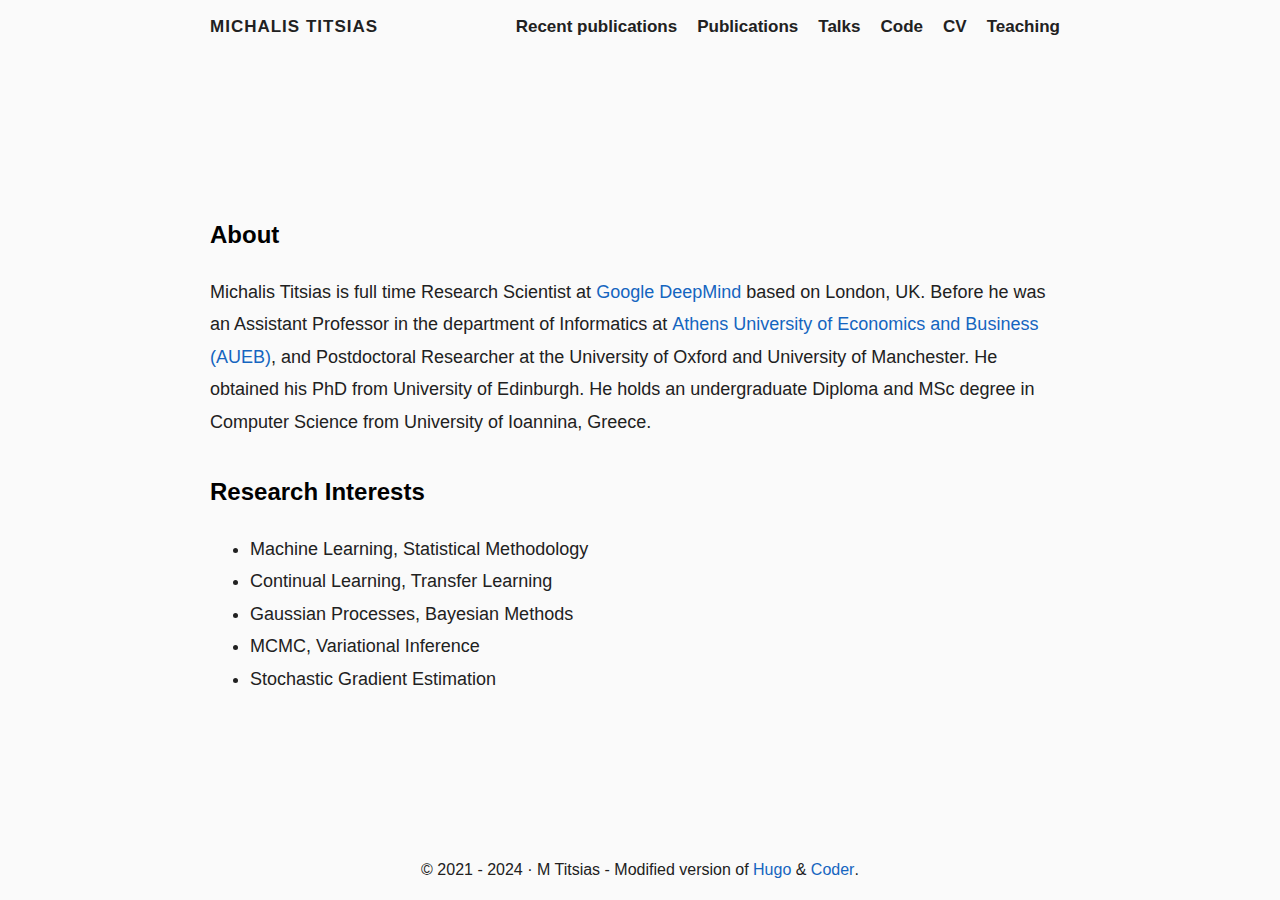
==== commit 1ca57b86: "updates" ====
--- a/index.html
+++ b/index.html
@@ -24,7 +24,6 @@
 <meta property="og:description" content="about" />
 <meta property="og:type" content="website" />
 <meta property="og:url" content="http://www.example.com/" />
-
 
 
     <title>Michalis Titsias</title>
@@ -56,7 +55,7 @@
     <link rel="apple-touch-icon" sizes="180x180" href="/images/apple-touch-icon.png">
 
     <link rel="alternate" type="application/rss+xml" href="/index.xml" title="Michalis Titsias" />
-    <meta name="generator" content="Hugo 0.105.0">
+    <meta name="generator" content="Hugo 0.119.0">
   </head>
 
   
@@ -122,7 +121,7 @@
     <i class="fa fa-link" aria-hidden="true"></i>
   </a>
 </h3>
-<p>Michalis Titsias is full time Research Scientist at <a href="https://deepmind.com/">DeepMind</a> based on London, UK. Before he was an Assistant Professor in the department of Informatics at <a href="http://www.aueb.gr/">Athens University of Economics and Business (AUEB)</a>, and Postdoctoral Researcher at the University of Oxford and University of Manchester. He obtained his PhD from University of Edinburgh. He holds an undergraduate Diploma and MSc degree in Computer Science from University of Ioannina, Greece.</p>
+<p>Michalis Titsias is full time Research Scientist at <a href="https://deepmind.com/">Google DeepMind</a> based on London, UK. Before he was an Assistant Professor in the department of Informatics at <a href="http://www.aueb.gr/">Athens University of Economics and Business (AUEB)</a>, and Postdoctoral Researcher at the University of Oxford and University of Manchester. He obtained his PhD from University of Edinburgh. He holds an undergraduate Diploma and MSc degree in Computer Science from University of Ioannina, Greece.</p>
 <h3 id="research-interests">
   Research Interests
   <a class="heading-link" href="#research-interests">
@@ -153,7 +152,7 @@
         
           2021 -
         
-        2023
+        2024
         
       
       
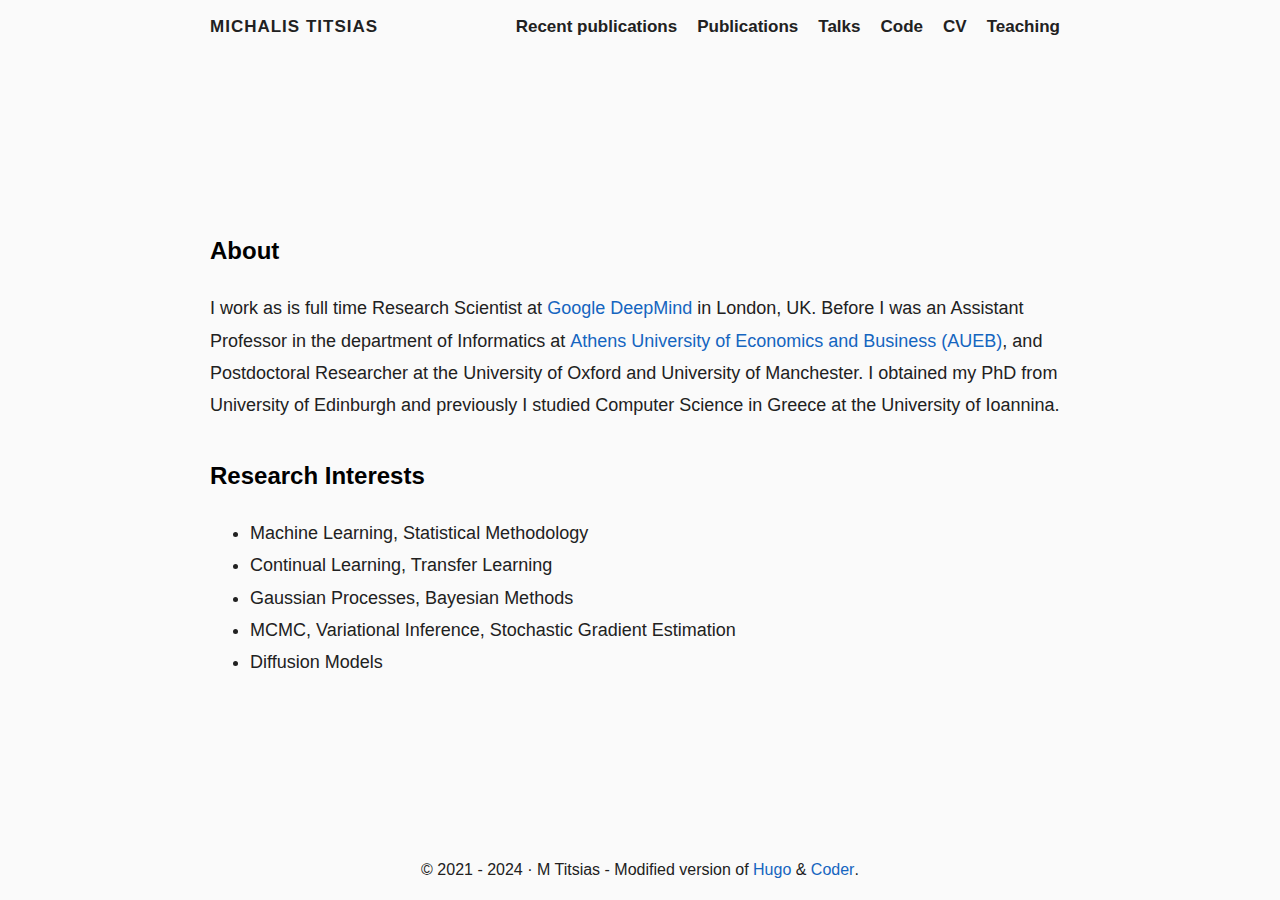
==== commit 039161a4: "updates" ====
--- a/index.html
+++ b/index.html
@@ -1,7 +1,7 @@
 <!DOCTYPE html>
 <html lang="en">
 
-  <head>
+  <head><script src="/livereload.js?mindelay=10&amp;v=2&amp;port=1313&amp;path=livereload" data-no-instant defer></script>
     <meta charset="utf-8">
     <meta name="viewport" content="width=device-width, initial-scale=1.0">
     <meta http-equiv="Content-Language" content="en">
@@ -16,20 +16,19 @@
     <meta name="description" content="about">
     <meta name="keywords" content="machine learning, research, personal">
 
-    <meta name="twitter:card" content="summary"/>
-<meta name="twitter:title" content="About"/>
+    <meta name="twitter:card" content="summary"/><meta name="twitter:title" content="About"/>
 <meta name="twitter:description" content="about"/>
 
     <meta property="og:title" content="About" />
 <meta property="og:description" content="about" />
 <meta property="og:type" content="website" />
-<meta property="og:url" content="http://www.example.com/" />
+<meta property="og:url" content="http://localhost:1313/" />
 
 
     <title>Michalis Titsias</title>
 
     
-      <link rel="canonical" href="http://www.example.com/">
+      <link rel="canonical" href="http://localhost:1313/">
     
 
     <link rel="preload" href="/fonts/forkawesome-webfont.woff2?v=1.2.0" as="font" type="font/woff2" crossorigin>
@@ -37,7 +36,7 @@
     
       
       
-      <link rel="stylesheet" href="/css/coder.min.596b1db2b06f49c5f4e12a54daf5bb5dd1bbac6354b16bf9350b4c77cd15e84f.css" integrity="sha256-WWsdsrBvScX04SpU2vW7XdG7rGNUsWv5NQtMd80V6E8=" crossorigin="anonymous" media="screen" />
+      <link rel="stylesheet" href="/css/coder.css" media="screen">
     
 
     
@@ -55,7 +54,7 @@
     <link rel="apple-touch-icon" sizes="180x180" href="/images/apple-touch-icon.png">
 
     <link rel="alternate" type="application/rss+xml" href="/index.xml" title="Michalis Titsias" />
-    <meta name="generator" content="Hugo 0.119.0">
+    <meta name="generator" content="Hugo 0.124.1">
   </head>
 
   
@@ -121,7 +120,7 @@
     <i class="fa fa-link" aria-hidden="true"></i>
   </a>
 </h3>
-<p>Michalis Titsias is full time Research Scientist at <a href="https://deepmind.com/">Google DeepMind</a> based on London, UK. Before he was an Assistant Professor in the department of Informatics at <a href="http://www.aueb.gr/">Athens University of Economics and Business (AUEB)</a>, and Postdoctoral Researcher at the University of Oxford and University of Manchester. He obtained his PhD from University of Edinburgh. He holds an undergraduate Diploma and MSc degree in Computer Science from University of Ioannina, Greece.</p>
+<p>I work as is full time Research Scientist at <a href="https://deepmind.com/">Google DeepMind</a> in London, UK. Before I was an Assistant Professor in the department of Informatics at <a href="http://www.aueb.gr/">Athens University of Economics and Business (AUEB)</a>, and Postdoctoral Researcher at the University of Oxford and University of Manchester. I obtained my PhD from University of Edinburgh and previously I studied Computer Science in Greece at the University of Ioannina.</p>
 <h3 id="research-interests">
   Research Interests
   <a class="heading-link" href="#research-interests">
@@ -132,8 +131,8 @@
 <li>Machine Learning, Statistical Methodology</li>
 <li>Continual Learning, Transfer Learning</li>
 <li>Gaussian Processes, Bayesian Methods</li>
-<li>MCMC, Variational Inference</li>
-<li>Stochastic Gradient Estimation</li>
+<li>MCMC, Variational Inference, Stochastic Gradient Estimation</li>
+<li>Diffusion Models</li>
 </ul>
 
  </div>
@@ -170,7 +169,7 @@
 
     
       
-      <script src="/js/coder.min.cb0c595e02234420f3ad3886bf4a9bd2874d0e1e78e090138a9ef158b35aaf17.js" integrity="sha256-ywxZXgIjRCDzrTiGv0qb0odNDh544JATip7xWLNarxc="></script>
+      <script src="/js/coder.js"></script>
     
 
     
